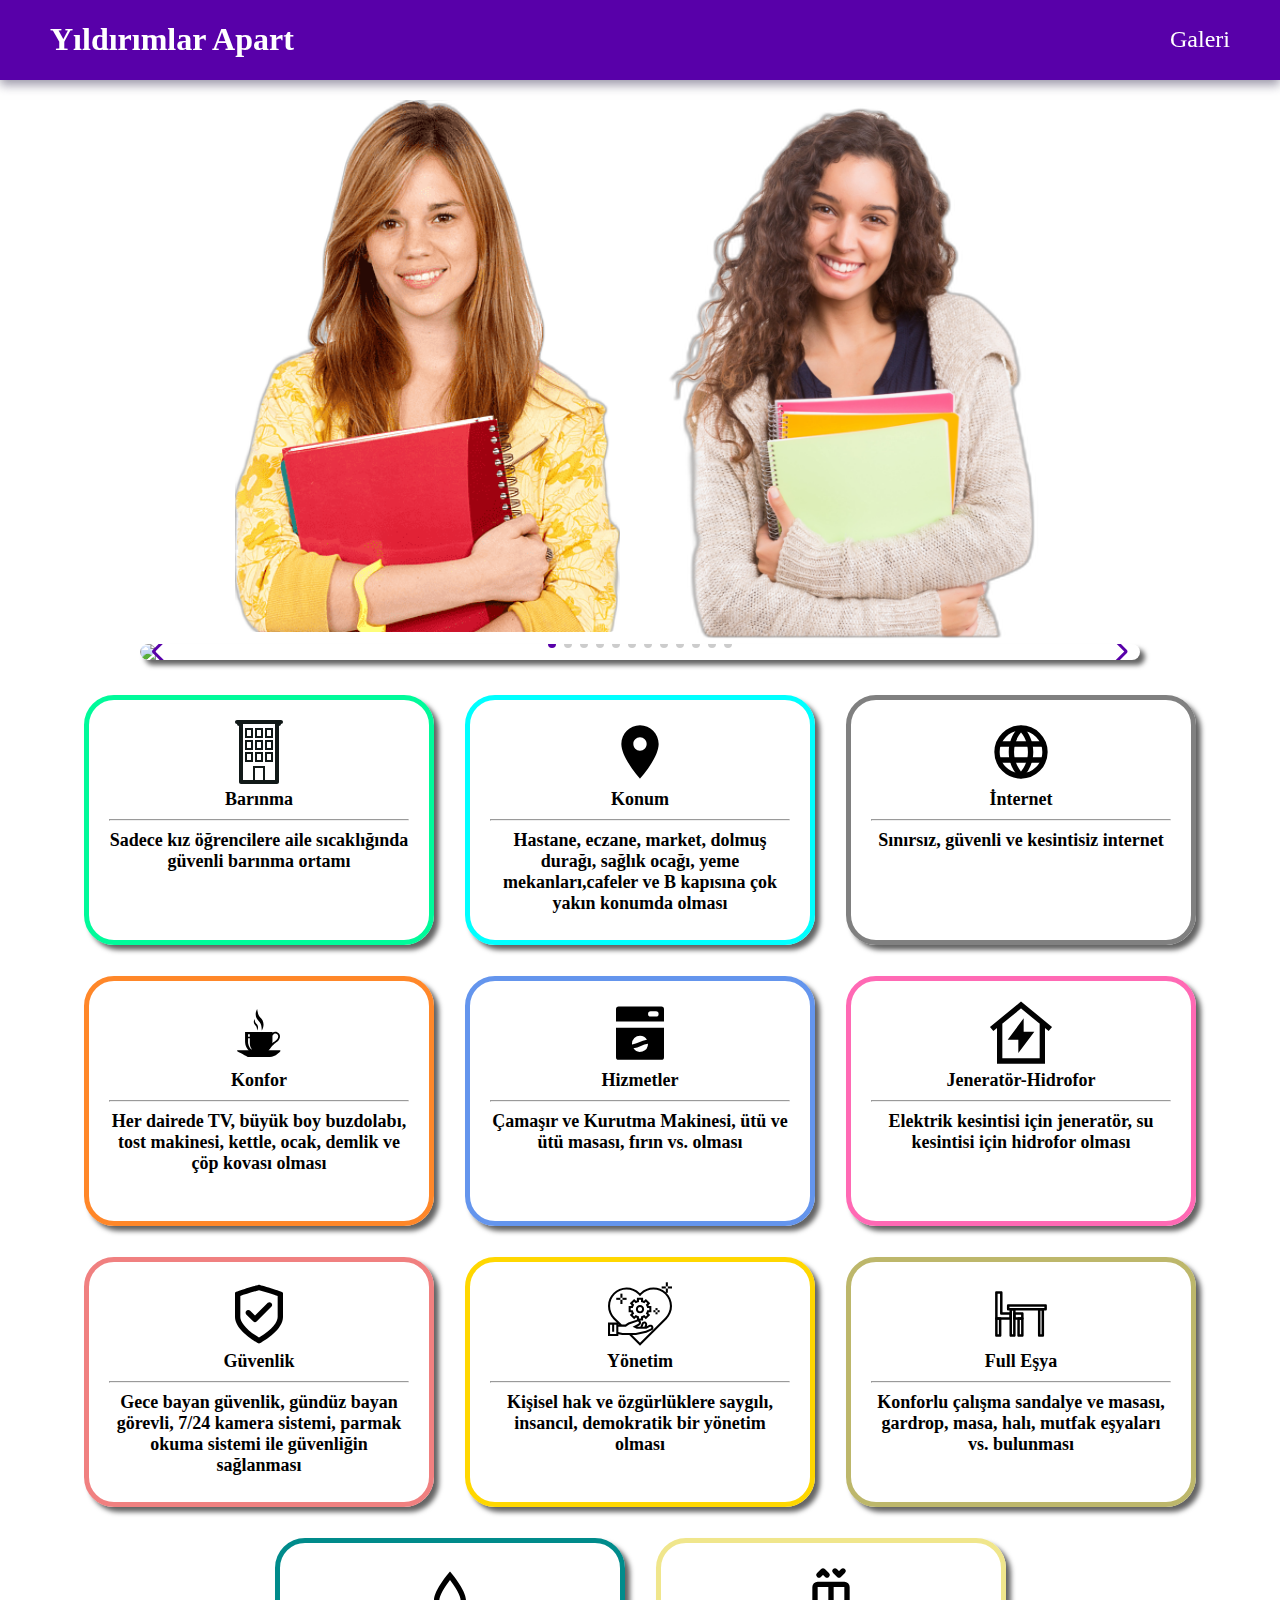
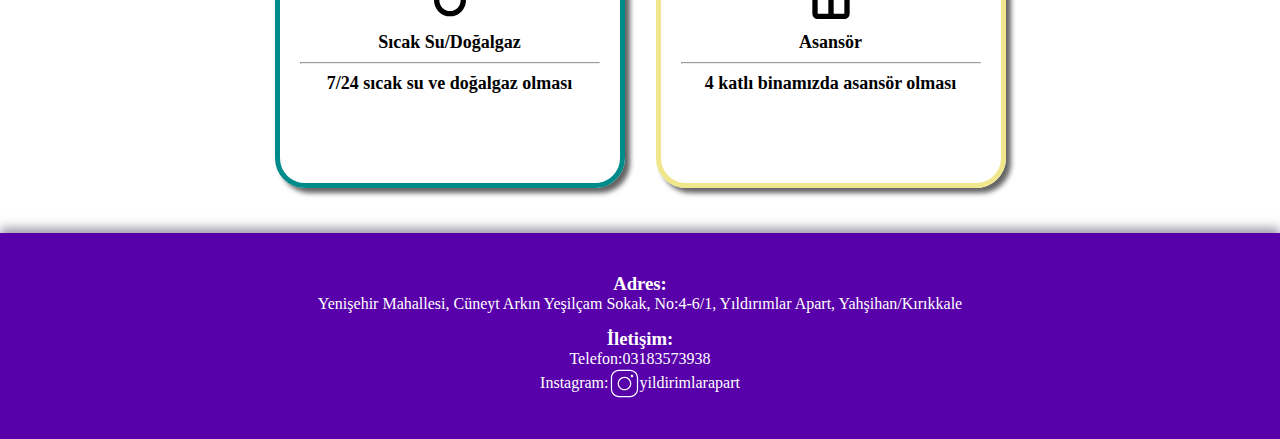
==== index.html @ 6f9d10bc "Change the top pictures" ====
<!DOCTYPE html>
<html lang="en">
<head>
    <link rel="stylesheet" type="text/css" href="style.css">
    <meta charset="UTF-8">
    <meta name="viewport" content="width=device-width, initial-scale=1">
    <title>Yıldırımlar Apart</title>
</head>
<body>
    <header>
        <h1 class="title"><a href="index.html">Yıldırımlar Apart</a></h1>
        <div class="top-links">
            <a href="gallery.html">Galeri</a>
        </div>

        <link
                rel="stylesheet"
                href="https://cdn.jsdelivr.net/npm/swiper@10/swiper-bundle.min.css"
        />
        <script src="https://cdn.jsdelivr.net/npm/swiper@10/swiper-bundle.min.js"></script>

    </header>
    <div class="content">
        <!-- Slider main container -->
        <div  class="top-pics">
            <div class="girl-pics">
                <figure>
                    <img width="100%" src="img/book_holding_girl3_x.png" alt="a girl is holding books">
                </figure>
                <figure>
                    <img width="100%" src="img/book_holding_girl4_upscaled_bgrem.png" alt="a girl is holding books">
                </figure>
            </div>

            <div class="swiper">
                <!-- Additional required wrapper -->
                <div class="swiper-wrapper">
                    <!-- Slides -->
                    <img class="swiper-slide" width="100%" src="./img/img_11.png">
                    <img class="swiper-slide" width="100%" src="./img/img_10.png">
                    <img class="swiper-slide" width="100%" src="./img/img.png">
                    <img class="swiper-slide" width="100%" src="./img/img_1.png">
                    <img class="swiper-slide" width="100%" src="./img/img_2.png">
                    <img class="swiper-slide" width="100%" src="./img/img_3.png">
                    <img class="swiper-slide" width="100%" src="./img/img_4.png">
                    <img class="swiper-slide" width="100%" src="./img/img_7.png">
                    <img class="swiper-slide" width="100%" src="./img/img_8.png">
                    <img class="swiper-slide" width="100%" src="./img/img_9.png">
                    <img class="swiper-slide" width="100%" src="./img/img_5.png">
                    <img class="swiper-slide" width="100%" src="./img/img_6.png">
                </div>
                <!-- If we need pagination -->
                <div class="swiper-pagination"></div>

                <!-- If we need navigation buttons -->
                <div class="swiper-button-prev"></div>
                <div class="swiper-button-next"></div>
            </div>
        </div>


    <script>
        const swiper = new Swiper('.swiper', {
            // Optional parameters
            loop: true,
            autoHeight: true,
            autoplay: {
                delay: 5000,
            },
            centeredSlides: true,
            speed: 400,
            slidesPerView: 1,

            // If we need pagination
            pagination: {
                el: '.swiper-pagination',
            },

            // Navigation arrows
            navigation: {
                nextEl: '.swiper-button-next',
                prevEl: '.swiper-button-prev',
            },
        });

    </script>
        <div class="apart-info">
            <div class="card" style="border-color: mediumspringgreen">
                <svg version="1.1" id="Uploaded to svgrepo.com" xmlns="http://www.w3.org/2000/svg" xmlns:xlink="http://www.w3.org/1999/xlink" width="64px" height="64px" viewBox="0 0 32 32" xml:space="preserve" fill="#000000"><g id="SVGRepo_bgCarrier" stroke-width="0"></g><g id="SVGRepo_tracerCarrier" stroke-linecap="round" stroke-linejoin="round"></g><g id="SVGRepo_iconCarrier"> <style type="text/css"> .blueprint_een{fill:#111918;} </style> <path class="blueprint_een" d="M27,0H5C4.448,0,4,0.448,4,1v0.02C4,1.561,4.439,2,4.98,2H5c0,0.552,0.448,1,1,1v28 c0,0.552,0.448,1,1,1h18c0.552,0,1-0.448,1-1V3c0.552,0,1-0.448,1-1h0.02C27.561,2,28,1.561,28,1.02V1C28,0.448,27.552,0,27,0z M18,30h-4v-6h4V30z M24,30h-5v-7h-6v7H8V2h16V30z M13,16H9v5h4V16z M12,20h-2v-3h2V20z M18,16h-4v5h4V16z M17,20h-2v-3h2V20z M23,16h-4v5h4V16z M22,20h-2v-3h2V20z M13,10H9v5h4V10z M12,14h-2v-3h2V14z M18,10h-4v5h4V10z M17,14h-2v-3h2V14z M23,10h-4v5h4V10 z M22,14h-2v-3h2V14z M13,4H9v5h4V4z M12,8h-2V5h2V8z M18,4h-4v5h4V4z M17,8h-2V5h2V8z M23,4h-4v5h4V4z M22,8h-2V5h2V8z"></path> </g></svg>
                <br>
                Barınma
                <hr>
                Sadece kız öğrencilere aile sıcaklığında güvenli barınma ortamı
            </div>
            <div class="card" style="border-color: aqua">
                <svg xmlns="http://www.w3.org/2000/svg" fill="#000000" width="64px" height="64px" viewBox="0 0 24 24"><g id="SVGRepo_bgCarrier" stroke-width="0"></g><g id="SVGRepo_tracerCarrier" stroke-linecap="round" stroke-linejoin="round"></g><g id="SVGRepo_iconCarrier"><path d="M12 2C8.13 2 5 5.13 5 9c0 5.25 7 13 7 13s7-7.75 7-13c0-3.87-3.13-7-7-7zm0 9.5c-1.38 0-2.5-1.12-2.5-2.5s1.12-2.5 2.5-2.5 2.5 1.12 2.5 2.5-1.12 2.5-2.5 2.5z"></path></g></svg>
                <br>
                Konum
                <hr>
                Hastane, eczane, market, dolmuş durağı, sağlık ocağı, yeme mekanları,cafeler ve B kapısına çok yakın konumda olması
            </div>
            <div class="card" style="border-color: grey">
                <svg width="64px" height="64px" viewBox="0 0 24 24" fill="none" xmlns="http://www.w3.org/2000/svg"><g id="SVGRepo_bgCarrier" stroke-width="0"></g><g id="SVGRepo_tracerCarrier" stroke-linecap="round" stroke-linejoin="round"></g><g id="SVGRepo_iconCarrier"> <path d="M4 15L20 15" stroke="#000000" stroke-width="2" stroke-linecap="round" stroke-linejoin="round"></path> <path d="M4 9L20 9" stroke="#000000" stroke-width="2" stroke-linecap="round" stroke-linejoin="round"></path> <circle cx="12" cy="12" r="9" stroke="#000000" stroke-width="2" stroke-linecap="round" stroke-linejoin="round"></circle> <path d="M12.0004 20.8182L11.2862 21.5181C11.4742 21.7101 11.7317 21.8182 12.0004 21.8182C12.2691 21.8182 12.5265 21.7101 12.7146 21.5181L12.0004 20.8182ZM12.0004 3.18188L12.7146 2.48198C12.5265 2.29005 12.2691 2.18188 12.0004 2.18188C11.7317 2.18188 11.4742 2.29005 11.2861 2.48198L12.0004 3.18188ZM14.6004 12.0001C14.6004 15.1611 13.3373 18.0251 11.2862 20.1183L12.7146 21.5181C15.1173 19.0662 16.6004 15.7053 16.6004 12.0001H14.6004ZM11.2861 3.88178C13.3373 5.97501 14.6004 8.83903 14.6004 12.0001H16.6004C16.6004 8.29478 15.1173 4.93389 12.7146 2.48198L11.2861 3.88178ZM9.40039 12.0001C9.40039 8.83903 10.6634 5.97501 12.7146 3.88178L11.2861 2.48198C8.88347 4.93389 7.40039 8.29478 7.40039 12.0001H9.40039ZM12.7146 20.1183C10.6634 18.0251 9.40039 15.1611 9.40039 12.0001H7.40039C7.40039 15.7053 8.88348 19.0662 11.2862 21.5181L12.7146 20.1183Z" fill="#000000"></path> </g></svg>
                <br>
                İnternet
                <hr>
                Sınırsız, güvenli ve kesintisiz internet
            </div>
            <div class="card" style="border-color: #ff8729">
                <svg fill="#000000" width="64px" height="64px" viewBox="-5 0 32 32" version="1.1" xmlns="http://www.w3.org/2000/svg"><g id="SVGRepo_bgCarrier" stroke-width="0"></g><g id="SVGRepo_tracerCarrier" stroke-linecap="round" stroke-linejoin="round"></g><g id="SVGRepo_iconCarrier"> <title>coffee</title> <path d="M12.406 14.75c-0.094-2.094-0.219-3.219-1.469-4.594-1.594-1.781-2.188-3.5-0.875-6.156 0.344 1.781 0.469 3.375 1.719 4.344s2.281 3.594 0.625 6.406zM10.063 14.75c-0.063-1.125-0.125-1.688-0.813-2.469-0.844-0.938-1.188-1.844-0.469-3.281 0.188 0.969 0.219 1.813 0.906 2.313s1.281 1.938 0.375 3.438zM15.719 24.625h5.688c0.344 0 0.469 0.25 0.25 0.531 0 0-2.219 2.844-5.281 2.844h-10.969s-5.281-2.844-5.281-2.844c-0.219-0.281-0.125-0.531 0.219-0.531h5.625c-0.781-0.406-1.938-2.188-1.938-4.406v-4.688h13.688v0.375c0.438-0.375 0.969-0.563 1.531-0.563 0.781 0 2.25 0.813 2.25 2.219 0 2.031-1.344 2.781-2.125 3.313 0 0-1.469 1.156-2.5 2.5-0.344 0.594-0.75 1.063-1.156 1.25zM19.25 16.188c-0.5 0-1.125 0.219-1.531 1.219v2.594c0 0.344-0.031 0.75-0.094 1.094 0.688-0.688 1.5-1.156 1.5-1.156 0.5-0.344 1.5-1 1.5-2.281 0.031-0.906-0.813-1.469-1.375-1.469zM6.406 16.563h-0.875v1.281h0.875v-1.281zM6.406 18.594h-0.875v2.094s0.25 2.813 2.031 3.656c-1.094-1.281-1.156-2.75-1.156-3.656v-2.094z"></path> </g></svg>
                <br>
                Konfor
                <hr>
                Her dairede TV, büyük boy buzdolabı, tost makinesi, kettle, ocak, demlik ve çöp kovası olması
            </div>
            <div class="card" style="border-color: cornflowerblue">
                <svg fill="#000000" width="64px" height="64px" viewBox="0 0 24 24" xmlns="http://www.w3.org/2000/svg"><g id="SVGRepo_bgCarrier" stroke-width="0"></g><g id="SVGRepo_tracerCarrier" stroke-linecap="round" stroke-linejoin="round"></g><g id="SVGRepo_iconCarrier"><path d="M3,21.05a1,1,0,0,0,1,1.006H20a1,1,0,0,0,1-1.006V9.989H3Zm12-5.035v.007a2.994,2.994,0,0,1-5.457,1.725,9.561,9.561,0,0,0,2.792-.883,7.632,7.632,0,0,1,2.633-.84C14.979,16.023,14.988,16.016,15,16.015Zm-3-3.01a2.985,2.985,0,0,1,2.607,1.551,9.292,9.292,0,0,0-2.942.959A8.108,8.108,0,0,1,9.09,16.3a.608.608,0,0,0-.06.021,2.861,2.861,0,0,1-.03-.3A3.009,3.009,0,0,1,12,13.005Z"></path><path d="M20,2.056H4a1,1,0,0,0-1,1V7.642H21V3.061A1,1,0,0,0,20,2.056Zm-2,3.8H16a1.006,1.006,0,0,1,0-2.011h2a1.006,1.006,0,0,1,0,2.011Z"></path></g></svg>
                <br>
                Hizmetler
                <hr>
                Çamaşır ve Kurutma Makinesi, ütü ve ütü masası, fırın vs. olması
            </div>
            <div class="card" style="border-color: hotpink">
                <svg width="64px" height="64px" viewBox="0 0 24 24" id="Layer_1" data-name="Layer 1" xmlns="http://www.w3.org/2000/svg" fill="#000000"><g id="SVGRepo_bgCarrier" stroke-width="0"></g><g id="SVGRepo_tracerCarrier" stroke-linecap="round" stroke-linejoin="round"></g><g id="SVGRepo_iconCarrier"><defs><style>.cls-1{fill:none;stroke:#020202;stroke-miterlimit:10;stroke-width:2px;}</style></defs><polyline class="cls-1" points="20 8.5 20 22.5 4 22.5 4 8.5"></polyline><polyline class="cls-1" points="23 10.5 12 1.5 1 10.5"></polyline><polygon class="cls-1" points="15 12.5 12 12.5 12 9.5 9 13.5 12 13.5 12 16.5 15 12.5"></polygon></g></svg>
                <br>
                Jeneratör-Hidrofor
                <hr>
                Elektrik kesintisi için jeneratör, su kesintisi için hidrofor olması
            </div>
            <div class="card" style="border-color: lightcoral">
                <svg width="64px" height="64px" viewBox="0 0 48 48" xmlns="http://www.w3.org/2000/svg" fill="#000000"><g id="SVGRepo_bgCarrier" stroke-width="0"></g><g id="SVGRepo_tracerCarrier" stroke-linecap="round" stroke-linejoin="round"></g><g id="SVGRepo_iconCarrier"> <title>security-verified</title> <g id="Layer_2" data-name="Layer 2"> <g id="invisible_box" data-name="invisible box"> <rect width="48" height="48" fill="none"></rect> </g> <g id="icons_Q2" data-name="icons Q2"> <path d="M24,6.2c5.3,1.5,11.1,3.3,14,4.3V26.2c0,3.4-3.7,9.4-14,15.4-10.3-6.1-14-12-14-15.4V10.5c2.9-1.1,8.7-2.8,14-4.3M24,2S6,7.1,6,8V26.2c0,9.2,13.3,17.3,17,19.5a1.8,1.8,0,0,0,2,0c3.8-2.1,17-10.3,17-19.5V8c0-.9-18-6-18-6Z"></path> <path d="M19.6,29.4l-5-4.9a2.1,2.1,0,0,1-.2-2.7,1.9,1.9,0,0,1,3-.2L21,25.2l9.6-9.6a2,2,0,0,1,2.8,2.8l-11,11A1.9,1.9,0,0,1,19.6,29.4Z"></path> </g> </g> </g></svg>
                <br>
                Güvenlik
                <hr>
                Gece bayan güvenlik, gündüz bayan görevli, 7/24 kamera sistemi, parmak okuma sistemi ile güvenliğin sağlanması
            </div>
            <div class="card" style="border-color: gold">
                <svg fill="#000000" version="1.1" id="Layer_1" xmlns="http://www.w3.org/2000/svg" xmlns:xlink="http://www.w3.org/1999/xlink" viewBox="0 0 496 496" xml:space="preserve" width="64px" height="64px"><g id="SVGRepo_bgCarrier" stroke-width="0"></g><g id="SVGRepo_tracerCarrier" stroke-linecap="round" stroke-linejoin="round"></g><g id="SVGRepo_iconCarrier"> <g> <g> <g> <path d="M248,242.344c17.648,0,32-14.352,32-32s-14.352-32-32-32s-32,14.352-32,32S230.352,242.344,248,242.344z M248,194.344 c8.824,0,16,7.176,16,16c0,8.824-7.176,16-16,16c-8.824,0-16-7.176-16-16C232,201.52,239.176,194.344,248,194.344z"></path> <rect x="448" y="2.344" width="16" height="32"></rect> <rect x="464" y="34.344" width="32" height="16"></rect> <path d="M464,50.344h-16v28.84c-25.456-22.824-58.96-36.84-95.768-36.84c-38.4,0-74.504,14.952-101.656,42.112L248,87.032 l-2.576-2.576c-27.16-27.16-63.256-42.112-101.656-42.112C64.496,42.344,0,106.84,0,186.112c0,38.4,14.952,74.504,42.112,101.656 l26.576,26.576H0v104h80.168v-14.272l30.432,6.088l53.976,0.08L248,493.656l205.888-205.888 C481.048,260.608,496,224.512,496,186.112c0-40.784-17.152-77.576-44.528-103.768H464V50.344z M64.168,402.344H16v-72h16v56h16 v-56h16.168V402.344z M112.96,394.312l-32.792-6.56v-41.44h58.424l25.176-16.784l64.68-22.696 c2.264-0.784,4.696-0.632,6.832,0.456c2.144,1.088,3.704,2.952,4.4,5.248c1.208,3.976-0.576,8.272-4.256,10.224l-44.704,23.768 l31.56,15.784h75.936l27.48-15.016c1.712-0.936,3.688-1.144,5.536-0.496c1.856,0.616,3.336,1.944,4.144,3.728 c1.56,3.448,0.128,7.456-3.256,9.128l-38.544,19.016l-78.184,15.64H112.96z M80.168,330.312v-4.488l4.488,4.488H80.168z M199.808,238.736c-2.648-4.48-4.656-9.32-5.968-14.392l-1.552-6H176v-16h16.288l1.544-6c1.312-5.072,3.32-9.912,5.968-14.392 l3.152-5.344l-11.52-11.52l11.312-11.312l11.52,11.52l5.344-3.152c4.48-2.648,9.32-4.656,14.392-5.968l6-1.544v-16.288h16v16.288 l6,1.544c5.072,1.312,9.912,3.32,14.392,5.968l5.344,3.152l11.52-11.52l11.312,11.312l-11.52,11.52l3.152,5.344 c2.648,4.48,4.656,9.32,5.968,14.392l1.544,6H320v16h-16.288l-1.544,6c-1.312,5.072-3.32,9.912-5.968,14.392l-3.152,5.344 l11.52,11.52l-11.312,11.312l-11.52-11.52l-5.344,3.152c-4.48,2.648-9.32,4.656-14.392,5.968l-6,1.544v16.288h-16v-16.288 l-6-1.544c-5.072-1.312-9.912-3.32-14.392-5.968l-5.344-3.152l-11.52,11.52L191.432,255.6l11.52-11.52L199.808,238.736z M267.992,346.312l8.024-20.072c1.712-4.28,8.168-5.08,10.864-1.328c1.192,1.656,1.504,3.712,0.856,5.64l-5.304,15.76H267.992z M480,186.112c0,34.128-13.288,66.208-37.424,90.344L248,471.032l-60.76-60.76l29.72,0.04l80.784-16.16l41.456-20.16 c11.168-5.504,15.888-18.72,10.76-30.072c-2.632-5.8-7.6-10.28-13.648-12.304c-6.024-2.016-12.704-1.424-18.28,1.624 l-17.552,9.592l2.416-7.176c2.28-6.776,1.16-14.28-3.016-20.088c-4.168-5.808-10.92-9.264-18.064-9.264 c-9.152,0-17.256,5.488-20.656,13.984l-10.4,26.016h-24.688l-0.44-0.216l17.296-9.192c10.424-5.52,15.496-17.72,12.072-29 c-1.104-3.648-3.048-6.848-5.552-9.552H272v-20.176c2.384-0.84,4.712-1.808,6.984-2.888l14.272,14.264l33.936-33.936 l-14.264-14.272c1.088-2.272,2.048-4.6,2.888-6.984H336v-48h-20.176c-0.84-2.384-1.808-4.712-2.888-6.984l14.264-14.272 l-33.936-33.936l-14.272,14.264c-2.272-1.088-4.6-2.048-6.984-2.888v-20.192h-48v20.176c-2.384,0.84-4.712,1.808-6.984,2.888 l-14.272-14.264l-33.936,33.936l14.264,14.272c-1.088,2.272-2.048,4.6-2.888,6.984H160v48h20.176 c0.84,2.384,1.808,4.712,2.888,6.984L168.8,255.592l33.936,33.936l14.272-14.264c2.272,1.088,4.6,2.048,6.984,2.888v13.376 c-0.28,0.088-0.568,0.104-0.84,0.208L157.52,314.76l-23.776,15.544H107.28l-53.856-53.856C29.288,252.32,16,220.232,16,186.112 c0-70.456,57.312-127.768,127.768-127.768c34.128,0,66.208,13.288,90.344,37.424L248,109.656l13.888-13.888 c24.136-24.136,56.224-37.424,90.344-37.424C422.688,58.344,480,115.656,480,186.112z"></path> <rect x="416" y="34.344" width="32" height="16"></rect> <rect x="96" y="90.344" width="16" height="32"></rect> <rect x="112" y="122.344" width="32" height="16"></rect> <rect x="96" y="138.344" width="16" height="32"></rect> <rect x="64" y="122.344" width="32" height="16"></rect> <rect x="368" y="202.344" width="16" height="16"></rect> <rect x="384" y="218.344" width="16" height="16"></rect> <rect x="368" y="234.344" width="16" height="16"></rect> <rect x="352" y="218.344" width="16" height="16"></rect> </g> </g> </g> </g></svg>
                <br>
                Yönetim
                <hr>
                Kişisel hak ve özgürlüklere saygılı, insancıl, demokratik bir yönetim olması
            </div>
            <div class="card" style="border-color: darkkhaki">
                <svg fill="#000000" width="64px" height="64px" viewBox="0 0 512 512" enable-background="new 0 0 512 512" id="Layer_1" version="1.1" xml:space="preserve" xmlns="http://www.w3.org/2000/svg" xmlns:xlink="http://www.w3.org/1999/xlink"><g id="SVGRepo_bgCarrier" stroke-width="0"></g><g id="SVGRepo_tracerCarrier" stroke-linecap="round" stroke-linejoin="round"></g><g id="SVGRepo_iconCarrier"> <g> <g> <path d="M202.844,437.998h-28.98c-5.522,0-10-4.478-10-10v-210.16c0-5.522,4.478-10,10-10h28.98c5.522,0,10,4.478,10,10v210.16 C212.844,433.521,208.366,437.998,202.844,437.998z M183.863,417.998h8.98v-190.16h-8.98V417.998z"></path> </g> <g> <path d="M430.582,437.998h-29.037c-5.522,0-10-4.478-10-10v-210.16c0-5.522,4.478-10,10-10h29.037c5.522,0,10,4.478,10,10v210.16 C440.582,433.521,436.104,437.998,430.582,437.998z M411.545,417.998h9.037v-190.16h-9.037V417.998z"></path> </g> <g> <path d="M453.045,227.838H153.477c-5.522,0-10-4.478-10-10v-29.935c0-5.522,4.478-10,10-10h299.568c5.522,0,10,4.478,10,10v29.935 C463.045,223.36,458.567,227.838,453.045,227.838z M163.477,207.838h279.568v-9.935H163.477V207.838z"></path> </g> <g> <path d="M266.756,437.998h-30.188c-5.522,0-10-4.478-10-10V291.803c0-5.522,4.478-10,10-10h30.188c5.522,0,10,4.478,10,10v136.195 C276.756,433.521,272.278,437.998,266.756,437.998z M246.568,417.998h10.188V301.803h-10.188V417.998z"></path> </g> <g> <path d="M89.143,437.998H58.955c-5.522,0-10-4.478-10-10V291.803c0-5.522,4.478-10,10-10h30.188c5.522,0,10,4.478,10,10v136.195 C99.143,433.521,94.665,437.998,89.143,437.998z M68.955,417.998h10.188V301.803H68.955V417.998z"></path> </g> <g> <path d="M173.863,301.803H58.955c-5.522,0-10-4.478-10-10V84.002c0-5.522,4.478-10,10-10h39.313c5.522,0,10,4.478,10,10V242.49 h65.596c5.522,0,10,4.478,10,10v39.313C183.863,297.325,179.386,301.803,173.863,301.803z M68.955,281.803h94.908V262.49H98.268 c-5.522,0-10-4.478-10-10V94.002H68.955V281.803z"></path> </g> <g> <path d="M266.756,301.803h-63.912c-5.522,0-10-4.478-10-10V252.49c0-5.522,4.478-10,10-10h63.912c5.522,0,10,4.478,10,10v39.313 C276.756,297.325,272.278,301.803,266.756,301.803z M212.844,281.803h43.912V262.49h-43.912V281.803z"></path> </g> </g> </g></svg>
                <br>
                Full Eşya
                <hr>
                Konforlu çalışma sandalye ve masası, gardrop, masa, halı, mutfak eşyaları vs. bulunması
            </div>
            <div class="card" style="border-color: darkcyan">
                <svg width="64px" height="64px" viewBox="0 0 24 24" xmlns="http://www.w3.org/2000/svg" fill="#000000"><g id="SVGRepo_bgCarrier" stroke-width="0"></g><g id="SVGRepo_tracerCarrier" stroke-linecap="round" stroke-linejoin="round"></g><g id="SVGRepo_iconCarrier"> <path d="M12,6.36c2,2.58,4,5.87,4,7.64a4,4,0,0,1-8,0c0-1.77,2-5.06,4-7.64M12,3.2S6,10,6,14a6,6,0,0,0,12,0c0-4-6-10.8-6-10.8Z"></path> <rect width="24" height="24" fill="none"></rect> </g></svg>
                <br>
                Sıcak Su/Doğalgaz
                <hr>
                7/24 sıcak su ve doğalgaz olması
            </div>
            <div class="card" style="border-color: khaki">
                <svg width="64px" height="64px" viewBox="0 0 24 24" fill="none" xmlns="http://www.w3.org/2000/svg"><g id="SVGRepo_bgCarrier" stroke-width="0"></g><g id="SVGRepo_tracerCarrier" stroke-linecap="round" stroke-linejoin="round"></g><g id="SVGRepo_iconCarrier"> <path d="M12 8H17C17.5523 8 18 8.44772 18 9V19C18 19.5523 17.5523 20 17 20H12M12 8H7C6.44772 8 6 8.44772 6 9V19C6 19.5523 6.44772 20 7 20H12M12 8V20M7.5 4.5L9 3L10.5 4.5M13.5 3L15 4.5L16.5 3" stroke="#000000" stroke-width="2" stroke-linecap="round" stroke-linejoin="round"></path> </g></svg>
                <br>
                Asansör
                <hr>
                4 katlı binamızda asansör olması
            </div>
        </div>
    </div>
    <footer>
        <div>
            <h3>Adres:</h3>
            <p>Yenişehir Mahallesi, Cüneyt Arkın Yeşilçam Sokak, No:4-6/1, Yıldırımlar Apart, Yahşihan/Kırıkkale</p>
        </div>
        <div>
            <h3>İletişim:</h3>
            <a href="tel:03183573938">Telefon:03183573938</a>

            <a href="https://www.instagram.com/yildirimlarapart/" target="_blank" rel="noopener noreferrer">
                Instagram:
                <svg xmlns="http://www.w3.org/2000/svg" x="0px" y="0px" width="31" height="31" viewBox="0,0,256,256">
                <g fill="#ffffff" fill-rule="nonzero" stroke="none" stroke-width="1" stroke-linecap="butt" stroke-linejoin="miter" stroke-miterlimit="10" stroke-dasharray="" stroke-dashoffset="0" font-family="none" font-weight="none" font-size="none" text-anchor="none" style="mix-blend-mode: normal"><g transform="scale(5.12,5.12)"><path d="M16,3c-7.16752,0 -13,5.83248 -13,13v18c0,7.16752 5.83248,13 13,13h18c7.16752,0 13,-5.83248 13,-13v-18c0,-7.16752 -5.83248,-13 -13,-13zM16,5h18c6.08648,0 11,4.91352 11,11v18c0,6.08648 -4.91352,11 -11,11h-18c-6.08648,0 -11,-4.91352 -11,-11v-18c0,-6.08648 4.91352,-11 11,-11zM37,11c-1.10457,0 -2,0.89543 -2,2c0,1.10457 0.89543,2 2,2c1.10457,0 2,-0.89543 2,-2c0,-1.10457 -0.89543,-2 -2,-2zM25,14c-6.06329,0 -11,4.93671 -11,11c0,6.06329 4.93671,11 11,11c6.06329,0 11,-4.93671 11,-11c0,-6.06329 -4.93671,-11 -11,-11zM25,16c4.98241,0 9,4.01759 9,9c0,4.98241 -4.01759,9 -9,9c-4.98241,0 -9,-4.01759 -9,-9c0,-4.98241 4.01759,-9 9,-9z"></path></g></g>
                </svg>
                yildirimlarapart
            </a>
        </div>
    </footer>
</body>
</html>
---- style.css ----
:root {
    --swiper-navigation-color: #5800a9;
    --swiper-pagination-color: #5800a9;

}

header {
    position: fixed;
    top: 0;
    width: 100%;
    display: flex;
    justify-content: space-between;
    align-items: center;
    background-color: #5800a9;
    font-size: x-large;
    box-shadow: 0px 5px 10px rgba(96, 88, 117, 0.62);
    z-index: 100;
}

html {
    font-family: "Times New Roman", Times, serif;
    width: 100%;
    height: 100%;
    margin: 0;
}
body {
    margin: 0;
    width: 100%;
    height: 100%;
}
.top-links {
    padding-right: 50px;
    display: flex;
    gap: 31px;
}

.content {
    margin: 40px 0px;
    margin-top: 100px;
    display: flex;
    flex-direction: column;
    justify-content: center;
    align-items: center;
    gap: 30px;
}

.top-pics {
    display: flex;
    flex-direction: row-reverse;
    align-items: center;
    justify-content: center;
    width: 98%;

}

.card {
    padding: 20px;
    font-size: large;
    border: #ff0000 solid 5px;
    border-radius: 30px;
    width: 300px;
    height: 200px;
    text-align: center;
    box-shadow: 5px 5px 5px rgba(0, 0, 0, 0.61);
    font-weight: bold;
}

/* unvisited link */
a:link {
    color: white;
    text-decoration: none;
}

/* visited link */
a:visited {
    color: white;
}

/* mouse over link */
a:hover {
    color: #001e41;

}

/* selected link */
a:active {
    color: #AEE2FF;
}

.title {
    padding-left: 50px;
    font-size: xx-large;
}


.apart-info {
    width: 90%;
    display: flex;
    flex-wrap: wrap;
    justify-content: center;
    align-items: center;
    gap: 31px;
    //background-color: #7965a9;
    border-radius: 30px;
    padding: 5px;
}

.photos {
    width: 90%;
    display: flex;
    flex-wrap: wrap;
    justify-content: center;
    align-items: center;
    gap: 10px;
    border-radius: 10px;
    padding: 5px;
}
img {
    border-radius: 10px;
}

.photos>img {
    max-width: 49%;
}


footer {
    padding: 40px 0;
    display: flex;
    flex-direction: column;
    justify-content: center;
    align-items: center;
    position: absolute;
    margin-top: auto;
    background-color: #5800a9;
    width: 100%;
    color: white;
    gap: 15px;
    box-shadow: 0px -5px 10px rgba(96, 88, 117, 0.62);
}
footer>div {
    display: flex;
    flex-direction: column;
    align-items: center;
    width: 80%;

}
footer>div>p {
    margin: 0;
    text-align: center;
}
footer>div>h3 {
    margin: 0;
    text-align: center;
}
footer>div>a {
    display: flex;
    align-items: center;
    justify-content: center;
}



@media only screen and (max-width: 820px) {
    .card {
        height: auto;
    }
    header {
        position: relative;
    }
    .content {
        margin-top: 0px;
    }
    .top-links {
        padding-right: 20px;
        display: flex;
        gap: 10px;
    }
    .title {
        padding-left: 20px;
    }
    .photos>img {
        max-width: 100%;
    }

}


.swiper-wrapper>img {
}
.swiper {
    max-width: 1000px;
    width: 90%;
    height: auto;
    border-radius: 10px;
    box-shadow: 5px 5px 5px rgba(0, 0, 0, 0.61);
}

.girl-pics {
    padding: 100px;
}

@media only screen and (max-width: 500px) {
    .top-links {
        padding-right: 10px;
        display: flex;
        gap: 10px;
    }
    .title {
        padding-left: 10px;
    }
}
@media only screen and (max-width: 1400px) {
    .top-pics {
        display: flex;
        flex-direction: column;
        align-items: center;
        justify-content: center;
        width: 100%;

    }
    .girl-pics {
        display: flex;
        padding: 0;
        justify-content: center;
        gap: 0;
    }
    figure {
        flex: 1 1 0px;
        margin: 0px 20px;
    }
}

@font-face {
    font-family: Kalam;
    src: url("./fonts/Kalam/Kalam-Regular.ttf");
}
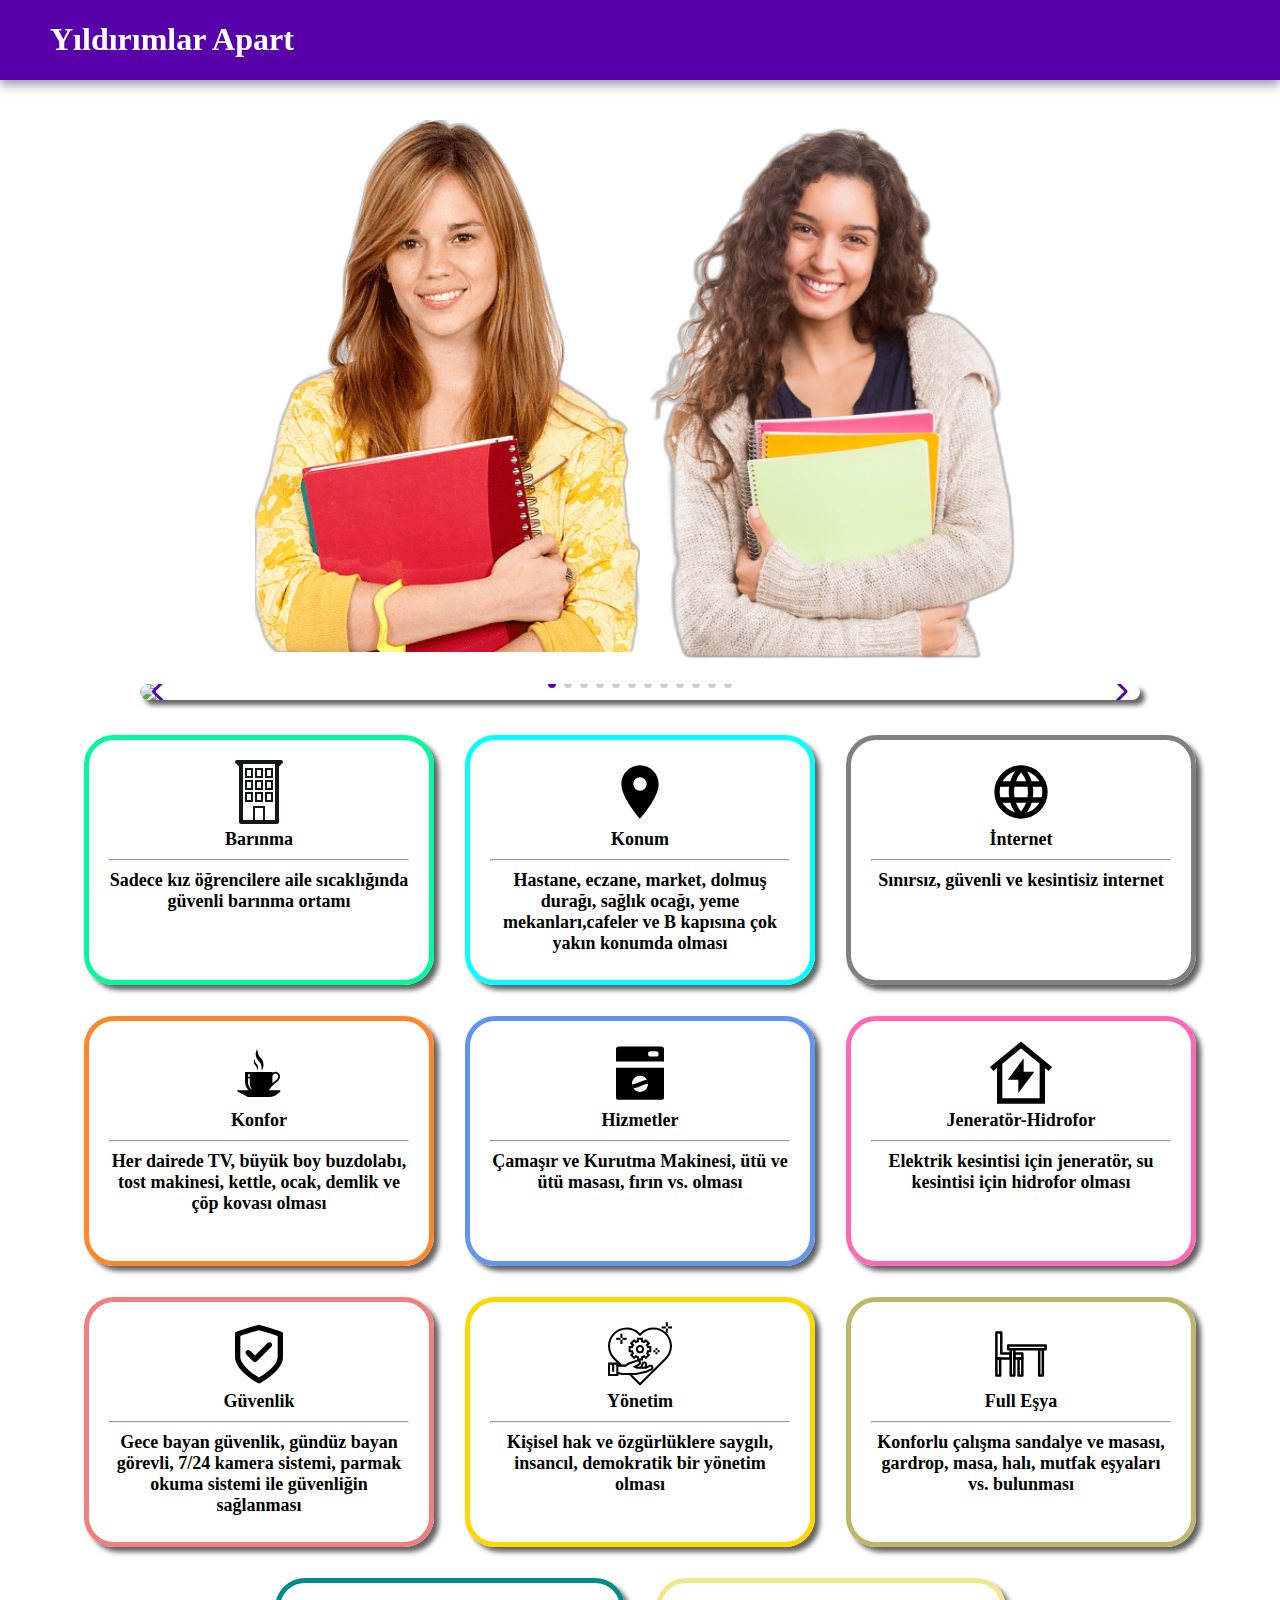
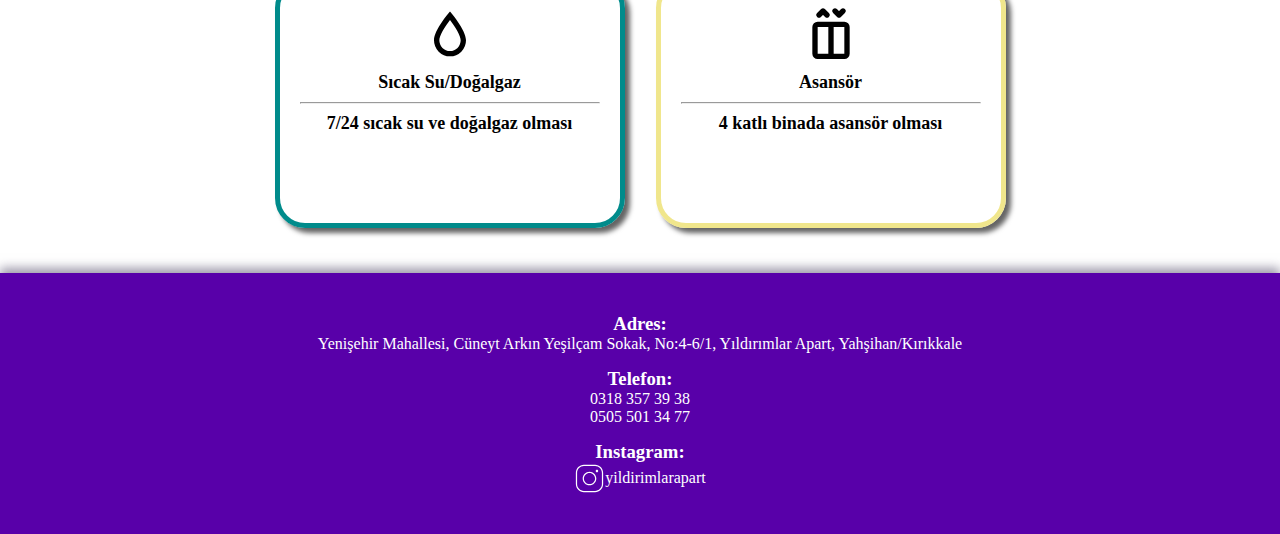
==== commit 4da3cc18: "Add a phone number and remove gallery page" ====
--- a/index.html
+++ b/index.html
@@ -5,20 +5,15 @@
     <meta charset="UTF-8">
     <meta name="viewport" content="width=device-width, initial-scale=1">
     <title>Yıldırımlar Apart</title>
+    <link
+            rel="stylesheet"
+            href="https://cdn.jsdelivr.net/npm/swiper@10/swiper-bundle.min.css"
+    />
+    <script src="https://cdn.jsdelivr.net/npm/swiper@10/swiper-bundle.min.js"></script>
 </head>
 <body>
     <header>
         <h1 class="title"><a href="index.html">Yıldırımlar Apart</a></h1>
-        <div class="top-links">
-            <a href="gallery.html">Galeri</a>
-        </div>
-
-        <link
-                rel="stylesheet"
-                href="https://cdn.jsdelivr.net/npm/swiper@10/swiper-bundle.min.css"
-        />
-        <script src="https://cdn.jsdelivr.net/npm/swiper@10/swiper-bundle.min.js"></script>
-
     </header>
     <div class="content">
         <!-- Slider main container -->
@@ -160,7 +155,7 @@
                 <br>
                 Asansör
                 <hr>
-                4 katlı binamızda asansör olması
+                4 katlı binada asansör olması
             </div>
         </div>
     </div>
@@ -170,13 +165,16 @@
             <p>Yenişehir Mahallesi, Cüneyt Arkın Yeşilçam Sokak, No:4-6/1, Yıldırımlar Apart, Yahşihan/Kırıkkale</p>
         </div>
         <div>
-            <h3>İletişim:</h3>
-            <a href="tel:03183573938">Telefon:03183573938</a>
+            <h3>Telefon:</h3>
+            <a href="tel:03183573938">0318 357 39 38</a>
+            <a href="tel:05055013477">0505 501 34 77</a>
+        </div>
+        <div>
+            <h3>Instagram:</h3>
+            <a href="https://www.instagram.com/yildirimlarapart/" target="_blank" rel="noopener noreferrer">
 
-            <a href="https://www.instagram.com/yildirimlarapart/" target="_blank" rel="noopener noreferrer">
-                Instagram:
                 <svg xmlns="http://www.w3.org/2000/svg" x="0px" y="0px" width="31" height="31" viewBox="0,0,256,256">
-                <g fill="#ffffff" fill-rule="nonzero" stroke="none" stroke-width="1" stroke-linecap="butt" stroke-linejoin="miter" stroke-miterlimit="10" stroke-dasharray="" stroke-dashoffset="0" font-family="none" font-weight="none" font-size="none" text-anchor="none" style="mix-blend-mode: normal"><g transform="scale(5.12,5.12)"><path d="M16,3c-7.16752,0 -13,5.83248 -13,13v18c0,7.16752 5.83248,13 13,13h18c7.16752,0 13,-5.83248 13,-13v-18c0,-7.16752 -5.83248,-13 -13,-13zM16,5h18c6.08648,0 11,4.91352 11,11v18c0,6.08648 -4.91352,11 -11,11h-18c-6.08648,0 -11,-4.91352 -11,-11v-18c0,-6.08648 4.91352,-11 11,-11zM37,11c-1.10457,0 -2,0.89543 -2,2c0,1.10457 0.89543,2 2,2c1.10457,0 2,-0.89543 2,-2c0,-1.10457 -0.89543,-2 -2,-2zM25,14c-6.06329,0 -11,4.93671 -11,11c0,6.06329 4.93671,11 11,11c6.06329,0 11,-4.93671 11,-11c0,-6.06329 -4.93671,-11 -11,-11zM25,16c4.98241,0 9,4.01759 9,9c0,4.98241 -4.01759,9 -9,9c-4.98241,0 -9,-4.01759 -9,-9c0,-4.98241 4.01759,-9 9,-9z"></path></g></g>
+                    <g fill="#ffffff" fill-rule="nonzero" stroke="none" stroke-width="1" stroke-linecap="butt" stroke-linejoin="miter" stroke-miterlimit="10" stroke-dasharray="" stroke-dashoffset="0" font-family="none" font-weight="none" font-size="none" text-anchor="none" style="mix-blend-mode: normal"><g transform="scale(5.12,5.12)"><path d="M16,3c-7.16752,0 -13,5.83248 -13,13v18c0,7.16752 5.83248,13 13,13h18c7.16752,0 13,-5.83248 13,-13v-18c0,-7.16752 -5.83248,-13 -13,-13zM16,5h18c6.08648,0 11,4.91352 11,11v18c0,6.08648 -4.91352,11 -11,11h-18c-6.08648,0 -11,-4.91352 -11,-11v-18c0,-6.08648 4.91352,-11 11,-11zM37,11c-1.10457,0 -2,0.89543 -2,2c0,1.10457 0.89543,2 2,2c1.10457,0 2,-0.89543 2,-2c0,-1.10457 -0.89543,-2 -2,-2zM25,14c-6.06329,0 -11,4.93671 -11,11c0,6.06329 4.93671,11 11,11c6.06329,0 11,-4.93671 11,-11c0,-6.06329 -4.93671,-11 -11,-11zM25,16c4.98241,0 9,4.01759 9,9c0,4.98241 -4.01759,9 -9,9c-4.98241,0 -9,-4.01759 -9,-9c0,-4.98241 4.01759,-9 9,-9z"></path></g></g>
                 </svg>
                 yildirimlarapart
             </a>
--- a/style.css
+++ b/style.css
@@ -221,13 +221,13 @@
     }
     .girl-pics {
         display: flex;
-        padding: 0;
+        padding: 20px;
         justify-content: center;
         gap: 0;
     }
     figure {
         flex: 1 1 0px;
-        margin: 0px 20px;
+        margin: 0px;
     }
 }
 
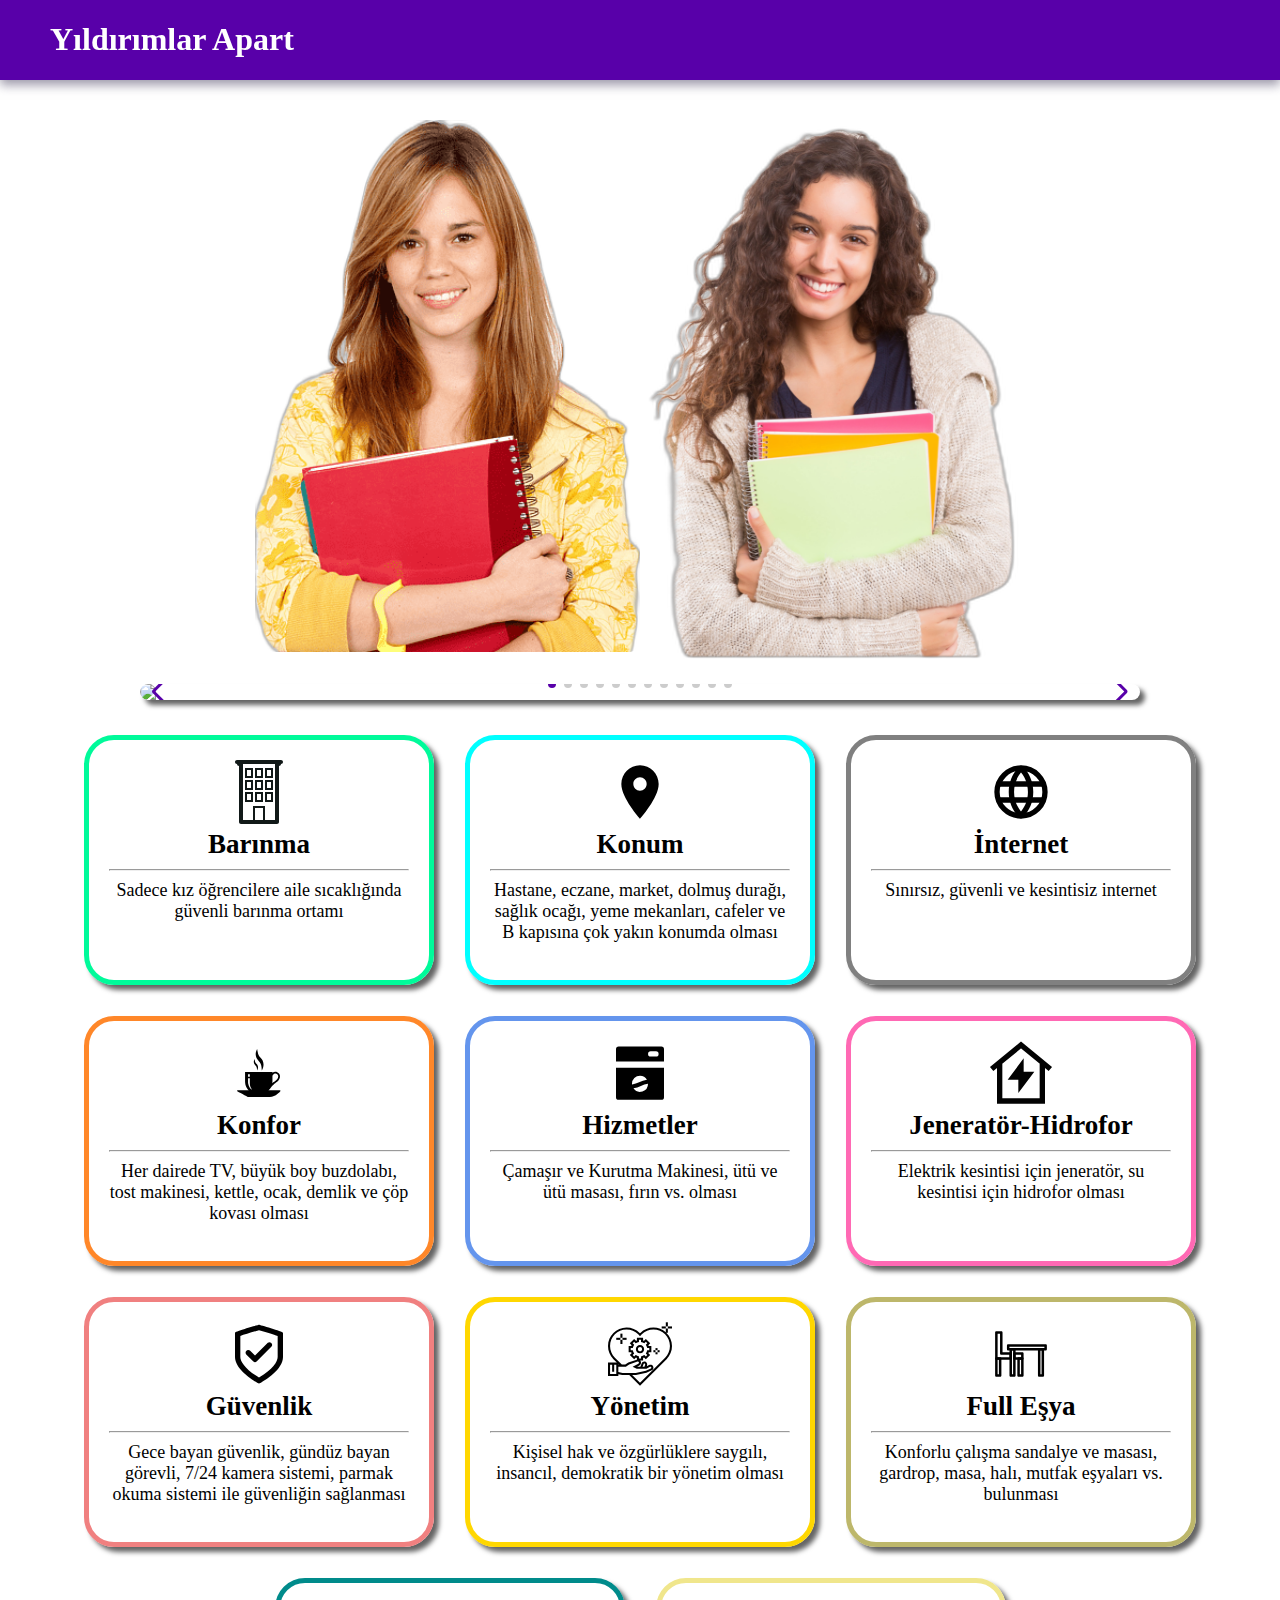
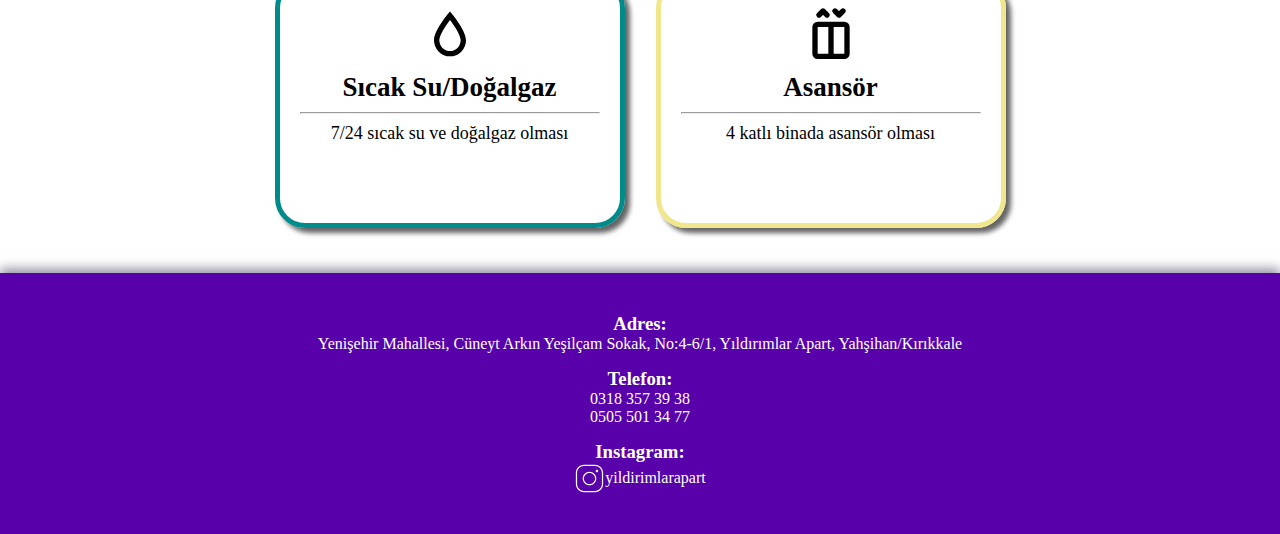
==== commit c2c1cf1a: "Change font weight" ====
--- a/index.html
+++ b/index.html
@@ -83,77 +83,77 @@
             <div class="card" style="border-color: mediumspringgreen">
                 <svg version="1.1" id="Uploaded to svgrepo.com" xmlns="http://www.w3.org/2000/svg" xmlns:xlink="http://www.w3.org/1999/xlink" width="64px" height="64px" viewBox="0 0 32 32" xml:space="preserve" fill="#000000"><g id="SVGRepo_bgCarrier" stroke-width="0"></g><g id="SVGRepo_tracerCarrier" stroke-linecap="round" stroke-linejoin="round"></g><g id="SVGRepo_iconCarrier"> <style type="text/css"> .blueprint_een{fill:#111918;} </style> <path class="blueprint_een" d="M27,0H5C4.448,0,4,0.448,4,1v0.02C4,1.561,4.439,2,4.98,2H5c0,0.552,0.448,1,1,1v28 c0,0.552,0.448,1,1,1h18c0.552,0,1-0.448,1-1V3c0.552,0,1-0.448,1-1h0.02C27.561,2,28,1.561,28,1.02V1C28,0.448,27.552,0,27,0z M18,30h-4v-6h4V30z M24,30h-5v-7h-6v7H8V2h16V30z M13,16H9v5h4V16z M12,20h-2v-3h2V20z M18,16h-4v5h4V16z M17,20h-2v-3h2V20z M23,16h-4v5h4V16z M22,20h-2v-3h2V20z M13,10H9v5h4V10z M12,14h-2v-3h2V14z M18,10h-4v5h4V10z M17,14h-2v-3h2V14z M23,10h-4v5h4V10 z M22,14h-2v-3h2V14z M13,4H9v5h4V4z M12,8h-2V5h2V8z M18,4h-4v5h4V4z M17,8h-2V5h2V8z M23,4h-4v5h4V4z M22,8h-2V5h2V8z"></path> </g></svg>
                 <br>
-                Barınma
+                <h2>Barınma</h2>
                 <hr>
                 Sadece kız öğrencilere aile sıcaklığında güvenli barınma ortamı
             </div>
             <div class="card" style="border-color: aqua">
                 <svg xmlns="http://www.w3.org/2000/svg" fill="#000000" width="64px" height="64px" viewBox="0 0 24 24"><g id="SVGRepo_bgCarrier" stroke-width="0"></g><g id="SVGRepo_tracerCarrier" stroke-linecap="round" stroke-linejoin="round"></g><g id="SVGRepo_iconCarrier"><path d="M12 2C8.13 2 5 5.13 5 9c0 5.25 7 13 7 13s7-7.75 7-13c0-3.87-3.13-7-7-7zm0 9.5c-1.38 0-2.5-1.12-2.5-2.5s1.12-2.5 2.5-2.5 2.5 1.12 2.5 2.5-1.12 2.5-2.5 2.5z"></path></g></svg>
                 <br>
-                Konum
+                <h2>Konum</h2>
                 <hr>
-                Hastane, eczane, market, dolmuş durağı, sağlık ocağı, yeme mekanları,cafeler ve B kapısına çok yakın konumda olması
+                Hastane, eczane, market, dolmuş durağı, sağlık ocağı, yeme mekanları, cafeler ve B kapısına çok yakın konumda olması
             </div>
             <div class="card" style="border-color: grey">
                 <svg width="64px" height="64px" viewBox="0 0 24 24" fill="none" xmlns="http://www.w3.org/2000/svg"><g id="SVGRepo_bgCarrier" stroke-width="0"></g><g id="SVGRepo_tracerCarrier" stroke-linecap="round" stroke-linejoin="round"></g><g id="SVGRepo_iconCarrier"> <path d="M4 15L20 15" stroke="#000000" stroke-width="2" stroke-linecap="round" stroke-linejoin="round"></path> <path d="M4 9L20 9" stroke="#000000" stroke-width="2" stroke-linecap="round" stroke-linejoin="round"></path> <circle cx="12" cy="12" r="9" stroke="#000000" stroke-width="2" stroke-linecap="round" stroke-linejoin="round"></circle> <path d="M12.0004 20.8182L11.2862 21.5181C11.4742 21.7101 11.7317 21.8182 12.0004 21.8182C12.2691 21.8182 12.5265 21.7101 12.7146 21.5181L12.0004 20.8182ZM12.0004 3.18188L12.7146 2.48198C12.5265 2.29005 12.2691 2.18188 12.0004 2.18188C11.7317 2.18188 11.4742 2.29005 11.2861 2.48198L12.0004 3.18188ZM14.6004 12.0001C14.6004 15.1611 13.3373 18.0251 11.2862 20.1183L12.7146 21.5181C15.1173 19.0662 16.6004 15.7053 16.6004 12.0001H14.6004ZM11.2861 3.88178C13.3373 5.97501 14.6004 8.83903 14.6004 12.0001H16.6004C16.6004 8.29478 15.1173 4.93389 12.7146 2.48198L11.2861 3.88178ZM9.40039 12.0001C9.40039 8.83903 10.6634 5.97501 12.7146 3.88178L11.2861 2.48198C8.88347 4.93389 7.40039 8.29478 7.40039 12.0001H9.40039ZM12.7146 20.1183C10.6634 18.0251 9.40039 15.1611 9.40039 12.0001H7.40039C7.40039 15.7053 8.88348 19.0662 11.2862 21.5181L12.7146 20.1183Z" fill="#000000"></path> </g></svg>
                 <br>
-                İnternet
+                <h2>İnternet</h2>
                 <hr>
                 Sınırsız, güvenli ve kesintisiz internet
             </div>
             <div class="card" style="border-color: #ff8729">
                 <svg fill="#000000" width="64px" height="64px" viewBox="-5 0 32 32" version="1.1" xmlns="http://www.w3.org/2000/svg"><g id="SVGRepo_bgCarrier" stroke-width="0"></g><g id="SVGRepo_tracerCarrier" stroke-linecap="round" stroke-linejoin="round"></g><g id="SVGRepo_iconCarrier"> <title>coffee</title> <path d="M12.406 14.75c-0.094-2.094-0.219-3.219-1.469-4.594-1.594-1.781-2.188-3.5-0.875-6.156 0.344 1.781 0.469 3.375 1.719 4.344s2.281 3.594 0.625 6.406zM10.063 14.75c-0.063-1.125-0.125-1.688-0.813-2.469-0.844-0.938-1.188-1.844-0.469-3.281 0.188 0.969 0.219 1.813 0.906 2.313s1.281 1.938 0.375 3.438zM15.719 24.625h5.688c0.344 0 0.469 0.25 0.25 0.531 0 0-2.219 2.844-5.281 2.844h-10.969s-5.281-2.844-5.281-2.844c-0.219-0.281-0.125-0.531 0.219-0.531h5.625c-0.781-0.406-1.938-2.188-1.938-4.406v-4.688h13.688v0.375c0.438-0.375 0.969-0.563 1.531-0.563 0.781 0 2.25 0.813 2.25 2.219 0 2.031-1.344 2.781-2.125 3.313 0 0-1.469 1.156-2.5 2.5-0.344 0.594-0.75 1.063-1.156 1.25zM19.25 16.188c-0.5 0-1.125 0.219-1.531 1.219v2.594c0 0.344-0.031 0.75-0.094 1.094 0.688-0.688 1.5-1.156 1.5-1.156 0.5-0.344 1.5-1 1.5-2.281 0.031-0.906-0.813-1.469-1.375-1.469zM6.406 16.563h-0.875v1.281h0.875v-1.281zM6.406 18.594h-0.875v2.094s0.25 2.813 2.031 3.656c-1.094-1.281-1.156-2.75-1.156-3.656v-2.094z"></path> </g></svg>
                 <br>
-                Konfor
+                <h2>Konfor</h2>
                 <hr>
                 Her dairede TV, büyük boy buzdolabı, tost makinesi, kettle, ocak, demlik ve çöp kovası olması
             </div>
             <div class="card" style="border-color: cornflowerblue">
                 <svg fill="#000000" width="64px" height="64px" viewBox="0 0 24 24" xmlns="http://www.w3.org/2000/svg"><g id="SVGRepo_bgCarrier" stroke-width="0"></g><g id="SVGRepo_tracerCarrier" stroke-linecap="round" stroke-linejoin="round"></g><g id="SVGRepo_iconCarrier"><path d="M3,21.05a1,1,0,0,0,1,1.006H20a1,1,0,0,0,1-1.006V9.989H3Zm12-5.035v.007a2.994,2.994,0,0,1-5.457,1.725,9.561,9.561,0,0,0,2.792-.883,7.632,7.632,0,0,1,2.633-.84C14.979,16.023,14.988,16.016,15,16.015Zm-3-3.01a2.985,2.985,0,0,1,2.607,1.551,9.292,9.292,0,0,0-2.942.959A8.108,8.108,0,0,1,9.09,16.3a.608.608,0,0,0-.06.021,2.861,2.861,0,0,1-.03-.3A3.009,3.009,0,0,1,12,13.005Z"></path><path d="M20,2.056H4a1,1,0,0,0-1,1V7.642H21V3.061A1,1,0,0,0,20,2.056Zm-2,3.8H16a1.006,1.006,0,0,1,0-2.011h2a1.006,1.006,0,0,1,0,2.011Z"></path></g></svg>
                 <br>
-                Hizmetler
+                <h2>Hizmetler</h2>
                 <hr>
                 Çamaşır ve Kurutma Makinesi, ütü ve ütü masası, fırın vs. olması
             </div>
             <div class="card" style="border-color: hotpink">
                 <svg width="64px" height="64px" viewBox="0 0 24 24" id="Layer_1" data-name="Layer 1" xmlns="http://www.w3.org/2000/svg" fill="#000000"><g id="SVGRepo_bgCarrier" stroke-width="0"></g><g id="SVGRepo_tracerCarrier" stroke-linecap="round" stroke-linejoin="round"></g><g id="SVGRepo_iconCarrier"><defs><style>.cls-1{fill:none;stroke:#020202;stroke-miterlimit:10;stroke-width:2px;}</style></defs><polyline class="cls-1" points="20 8.5 20 22.5 4 22.5 4 8.5"></polyline><polyline class="cls-1" points="23 10.5 12 1.5 1 10.5"></polyline><polygon class="cls-1" points="15 12.5 12 12.5 12 9.5 9 13.5 12 13.5 12 16.5 15 12.5"></polygon></g></svg>
                 <br>
-                Jeneratör-Hidrofor
+                <h2>Jeneratör-Hidrofor</h2>
                 <hr>
                 Elektrik kesintisi için jeneratör, su kesintisi için hidrofor olması
             </div>
             <div class="card" style="border-color: lightcoral">
                 <svg width="64px" height="64px" viewBox="0 0 48 48" xmlns="http://www.w3.org/2000/svg" fill="#000000"><g id="SVGRepo_bgCarrier" stroke-width="0"></g><g id="SVGRepo_tracerCarrier" stroke-linecap="round" stroke-linejoin="round"></g><g id="SVGRepo_iconCarrier"> <title>security-verified</title> <g id="Layer_2" data-name="Layer 2"> <g id="invisible_box" data-name="invisible box"> <rect width="48" height="48" fill="none"></rect> </g> <g id="icons_Q2" data-name="icons Q2"> <path d="M24,6.2c5.3,1.5,11.1,3.3,14,4.3V26.2c0,3.4-3.7,9.4-14,15.4-10.3-6.1-14-12-14-15.4V10.5c2.9-1.1,8.7-2.8,14-4.3M24,2S6,7.1,6,8V26.2c0,9.2,13.3,17.3,17,19.5a1.8,1.8,0,0,0,2,0c3.8-2.1,17-10.3,17-19.5V8c0-.9-18-6-18-6Z"></path> <path d="M19.6,29.4l-5-4.9a2.1,2.1,0,0,1-.2-2.7,1.9,1.9,0,0,1,3-.2L21,25.2l9.6-9.6a2,2,0,0,1,2.8,2.8l-11,11A1.9,1.9,0,0,1,19.6,29.4Z"></path> </g> </g> </g></svg>
                 <br>
-                Güvenlik
+                <h2>Güvenlik</h2>
                 <hr>
                 Gece bayan güvenlik, gündüz bayan görevli, 7/24 kamera sistemi, parmak okuma sistemi ile güvenliğin sağlanması
             </div>
             <div class="card" style="border-color: gold">
                 <svg fill="#000000" version="1.1" id="Layer_1" xmlns="http://www.w3.org/2000/svg" xmlns:xlink="http://www.w3.org/1999/xlink" viewBox="0 0 496 496" xml:space="preserve" width="64px" height="64px"><g id="SVGRepo_bgCarrier" stroke-width="0"></g><g id="SVGRepo_tracerCarrier" stroke-linecap="round" stroke-linejoin="round"></g><g id="SVGRepo_iconCarrier"> <g> <g> <g> <path d="M248,242.344c17.648,0,32-14.352,32-32s-14.352-32-32-32s-32,14.352-32,32S230.352,242.344,248,242.344z M248,194.344 c8.824,0,16,7.176,16,16c0,8.824-7.176,16-16,16c-8.824,0-16-7.176-16-16C232,201.52,239.176,194.344,248,194.344z"></path> <rect x="448" y="2.344" width="16" height="32"></rect> <rect x="464" y="34.344" width="32" height="16"></rect> <path d="M464,50.344h-16v28.84c-25.456-22.824-58.96-36.84-95.768-36.84c-38.4,0-74.504,14.952-101.656,42.112L248,87.032 l-2.576-2.576c-27.16-27.16-63.256-42.112-101.656-42.112C64.496,42.344,0,106.84,0,186.112c0,38.4,14.952,74.504,42.112,101.656 l26.576,26.576H0v104h80.168v-14.272l30.432,6.088l53.976,0.08L248,493.656l205.888-205.888 C481.048,260.608,496,224.512,496,186.112c0-40.784-17.152-77.576-44.528-103.768H464V50.344z M64.168,402.344H16v-72h16v56h16 v-56h16.168V402.344z M112.96,394.312l-32.792-6.56v-41.44h58.424l25.176-16.784l64.68-22.696 c2.264-0.784,4.696-0.632,6.832,0.456c2.144,1.088,3.704,2.952,4.4,5.248c1.208,3.976-0.576,8.272-4.256,10.224l-44.704,23.768 l31.56,15.784h75.936l27.48-15.016c1.712-0.936,3.688-1.144,5.536-0.496c1.856,0.616,3.336,1.944,4.144,3.728 c1.56,3.448,0.128,7.456-3.256,9.128l-38.544,19.016l-78.184,15.64H112.96z M80.168,330.312v-4.488l4.488,4.488H80.168z M199.808,238.736c-2.648-4.48-4.656-9.32-5.968-14.392l-1.552-6H176v-16h16.288l1.544-6c1.312-5.072,3.32-9.912,5.968-14.392 l3.152-5.344l-11.52-11.52l11.312-11.312l11.52,11.52l5.344-3.152c4.48-2.648,9.32-4.656,14.392-5.968l6-1.544v-16.288h16v16.288 l6,1.544c5.072,1.312,9.912,3.32,14.392,5.968l5.344,3.152l11.52-11.52l11.312,11.312l-11.52,11.52l3.152,5.344 c2.648,4.48,4.656,9.32,5.968,14.392l1.544,6H320v16h-16.288l-1.544,6c-1.312,5.072-3.32,9.912-5.968,14.392l-3.152,5.344 l11.52,11.52l-11.312,11.312l-11.52-11.52l-5.344,3.152c-4.48,2.648-9.32,4.656-14.392,5.968l-6,1.544v16.288h-16v-16.288 l-6-1.544c-5.072-1.312-9.912-3.32-14.392-5.968l-5.344-3.152l-11.52,11.52L191.432,255.6l11.52-11.52L199.808,238.736z M267.992,346.312l8.024-20.072c1.712-4.28,8.168-5.08,10.864-1.328c1.192,1.656,1.504,3.712,0.856,5.64l-5.304,15.76H267.992z M480,186.112c0,34.128-13.288,66.208-37.424,90.344L248,471.032l-60.76-60.76l29.72,0.04l80.784-16.16l41.456-20.16 c11.168-5.504,15.888-18.72,10.76-30.072c-2.632-5.8-7.6-10.28-13.648-12.304c-6.024-2.016-12.704-1.424-18.28,1.624 l-17.552,9.592l2.416-7.176c2.28-6.776,1.16-14.28-3.016-20.088c-4.168-5.808-10.92-9.264-18.064-9.264 c-9.152,0-17.256,5.488-20.656,13.984l-10.4,26.016h-24.688l-0.44-0.216l17.296-9.192c10.424-5.52,15.496-17.72,12.072-29 c-1.104-3.648-3.048-6.848-5.552-9.552H272v-20.176c2.384-0.84,4.712-1.808,6.984-2.888l14.272,14.264l33.936-33.936 l-14.264-14.272c1.088-2.272,2.048-4.6,2.888-6.984H336v-48h-20.176c-0.84-2.384-1.808-4.712-2.888-6.984l14.264-14.272 l-33.936-33.936l-14.272,14.264c-2.272-1.088-4.6-2.048-6.984-2.888v-20.192h-48v20.176c-2.384,0.84-4.712,1.808-6.984,2.888 l-14.272-14.264l-33.936,33.936l14.264,14.272c-1.088,2.272-2.048,4.6-2.888,6.984H160v48h20.176 c0.84,2.384,1.808,4.712,2.888,6.984L168.8,255.592l33.936,33.936l14.272-14.264c2.272,1.088,4.6,2.048,6.984,2.888v13.376 c-0.28,0.088-0.568,0.104-0.84,0.208L157.52,314.76l-23.776,15.544H107.28l-53.856-53.856C29.288,252.32,16,220.232,16,186.112 c0-70.456,57.312-127.768,127.768-127.768c34.128,0,66.208,13.288,90.344,37.424L248,109.656l13.888-13.888 c24.136-24.136,56.224-37.424,90.344-37.424C422.688,58.344,480,115.656,480,186.112z"></path> <rect x="416" y="34.344" width="32" height="16"></rect> <rect x="96" y="90.344" width="16" height="32"></rect> <rect x="112" y="122.344" width="32" height="16"></rect> <rect x="96" y="138.344" width="16" height="32"></rect> <rect x="64" y="122.344" width="32" height="16"></rect> <rect x="368" y="202.344" width="16" height="16"></rect> <rect x="384" y="218.344" width="16" height="16"></rect> <rect x="368" y="234.344" width="16" height="16"></rect> <rect x="352" y="218.344" width="16" height="16"></rect> </g> </g> </g> </g></svg>
                 <br>
-                Yönetim
+                <h2>Yönetim</h2>
                 <hr>
                 Kişisel hak ve özgürlüklere saygılı, insancıl, demokratik bir yönetim olması
             </div>
             <div class="card" style="border-color: darkkhaki">
                 <svg fill="#000000" width="64px" height="64px" viewBox="0 0 512 512" enable-background="new 0 0 512 512" id="Layer_1" version="1.1" xml:space="preserve" xmlns="http://www.w3.org/2000/svg" xmlns:xlink="http://www.w3.org/1999/xlink"><g id="SVGRepo_bgCarrier" stroke-width="0"></g><g id="SVGRepo_tracerCarrier" stroke-linecap="round" stroke-linejoin="round"></g><g id="SVGRepo_iconCarrier"> <g> <g> <path d="M202.844,437.998h-28.98c-5.522,0-10-4.478-10-10v-210.16c0-5.522,4.478-10,10-10h28.98c5.522,0,10,4.478,10,10v210.16 C212.844,433.521,208.366,437.998,202.844,437.998z M183.863,417.998h8.98v-190.16h-8.98V417.998z"></path> </g> <g> <path d="M430.582,437.998h-29.037c-5.522,0-10-4.478-10-10v-210.16c0-5.522,4.478-10,10-10h29.037c5.522,0,10,4.478,10,10v210.16 C440.582,433.521,436.104,437.998,430.582,437.998z M411.545,417.998h9.037v-190.16h-9.037V417.998z"></path> </g> <g> <path d="M453.045,227.838H153.477c-5.522,0-10-4.478-10-10v-29.935c0-5.522,4.478-10,10-10h299.568c5.522,0,10,4.478,10,10v29.935 C463.045,223.36,458.567,227.838,453.045,227.838z M163.477,207.838h279.568v-9.935H163.477V207.838z"></path> </g> <g> <path d="M266.756,437.998h-30.188c-5.522,0-10-4.478-10-10V291.803c0-5.522,4.478-10,10-10h30.188c5.522,0,10,4.478,10,10v136.195 C276.756,433.521,272.278,437.998,266.756,437.998z M246.568,417.998h10.188V301.803h-10.188V417.998z"></path> </g> <g> <path d="M89.143,437.998H58.955c-5.522,0-10-4.478-10-10V291.803c0-5.522,4.478-10,10-10h30.188c5.522,0,10,4.478,10,10v136.195 C99.143,433.521,94.665,437.998,89.143,437.998z M68.955,417.998h10.188V301.803H68.955V417.998z"></path> </g> <g> <path d="M173.863,301.803H58.955c-5.522,0-10-4.478-10-10V84.002c0-5.522,4.478-10,10-10h39.313c5.522,0,10,4.478,10,10V242.49 h65.596c5.522,0,10,4.478,10,10v39.313C183.863,297.325,179.386,301.803,173.863,301.803z M68.955,281.803h94.908V262.49H98.268 c-5.522,0-10-4.478-10-10V94.002H68.955V281.803z"></path> </g> <g> <path d="M266.756,301.803h-63.912c-5.522,0-10-4.478-10-10V252.49c0-5.522,4.478-10,10-10h63.912c5.522,0,10,4.478,10,10v39.313 C276.756,297.325,272.278,301.803,266.756,301.803z M212.844,281.803h43.912V262.49h-43.912V281.803z"></path> </g> </g> </g></svg>
                 <br>
-                Full Eşya
+                <h2>Full Eşya</h2>
                 <hr>
                 Konforlu çalışma sandalye ve masası, gardrop, masa, halı, mutfak eşyaları vs. bulunması
             </div>
             <div class="card" style="border-color: darkcyan">
                 <svg width="64px" height="64px" viewBox="0 0 24 24" xmlns="http://www.w3.org/2000/svg" fill="#000000"><g id="SVGRepo_bgCarrier" stroke-width="0"></g><g id="SVGRepo_tracerCarrier" stroke-linecap="round" stroke-linejoin="round"></g><g id="SVGRepo_iconCarrier"> <path d="M12,6.36c2,2.58,4,5.87,4,7.64a4,4,0,0,1-8,0c0-1.77,2-5.06,4-7.64M12,3.2S6,10,6,14a6,6,0,0,0,12,0c0-4-6-10.8-6-10.8Z"></path> <rect width="24" height="24" fill="none"></rect> </g></svg>
                 <br>
-                Sıcak Su/Doğalgaz
+                <h2>Sıcak Su/Doğalgaz</h2>
                 <hr>
                 7/24 sıcak su ve doğalgaz olması
             </div>
             <div class="card" style="border-color: khaki">
                 <svg width="64px" height="64px" viewBox="0 0 24 24" fill="none" xmlns="http://www.w3.org/2000/svg"><g id="SVGRepo_bgCarrier" stroke-width="0"></g><g id="SVGRepo_tracerCarrier" stroke-linecap="round" stroke-linejoin="round"></g><g id="SVGRepo_iconCarrier"> <path d="M12 8H17C17.5523 8 18 8.44772 18 9V19C18 19.5523 17.5523 20 17 20H12M12 8H7C6.44772 8 6 8.44772 6 9V19C6 19.5523 6.44772 20 7 20H12M12 8V20M7.5 4.5L9 3L10.5 4.5M13.5 3L15 4.5L16.5 3" stroke="#000000" stroke-width="2" stroke-linecap="round" stroke-linejoin="round"></path> </g></svg>
                 <br>
-                Asansör
+                <h2>Asansör</h2>
                 <hr>
                 4 katlı binada asansör olması
             </div>
--- a/style.css
+++ b/style.css
@@ -62,7 +62,10 @@
     height: 200px;
     text-align: center;
     box-shadow: 5px 5px 5px rgba(0, 0, 0, 0.61);
-    font-weight: bold;
+}
+
+h2 {
+    margin: 0px;
 }
 
 /* unvisited link */
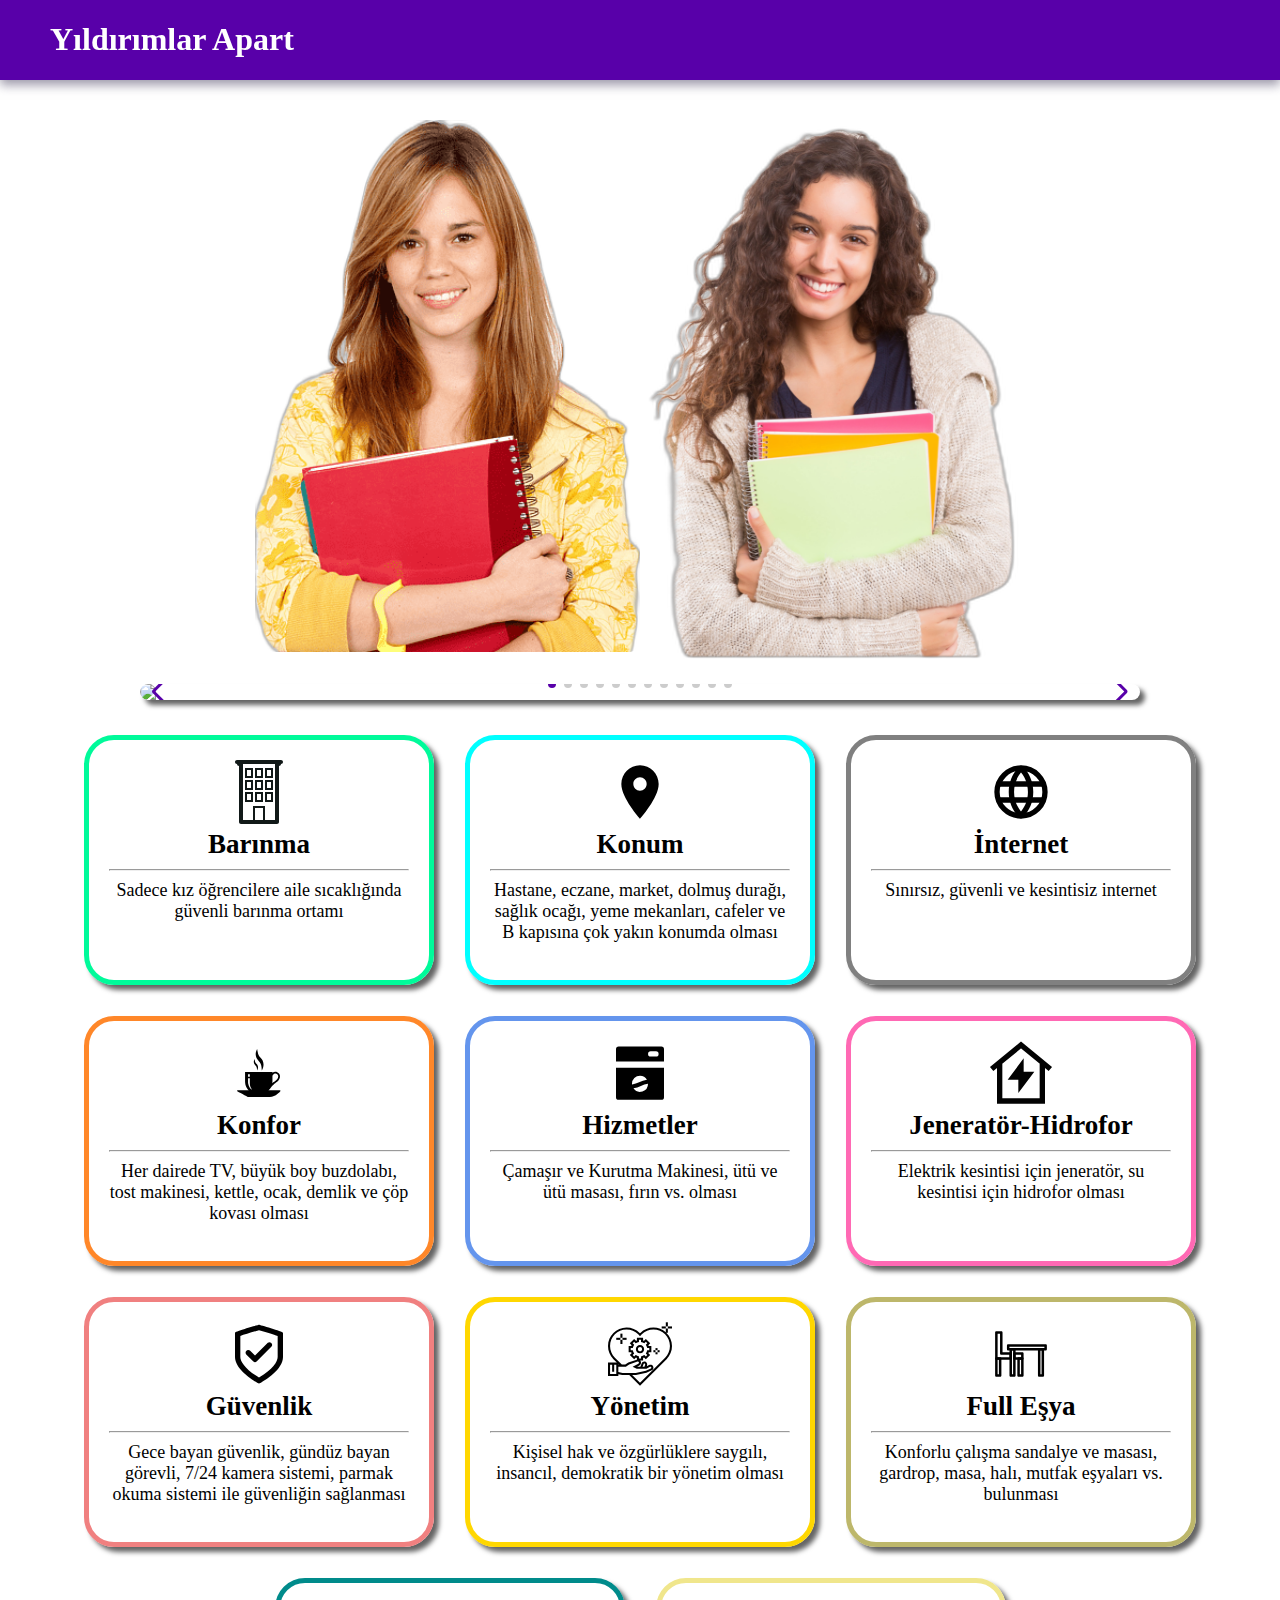
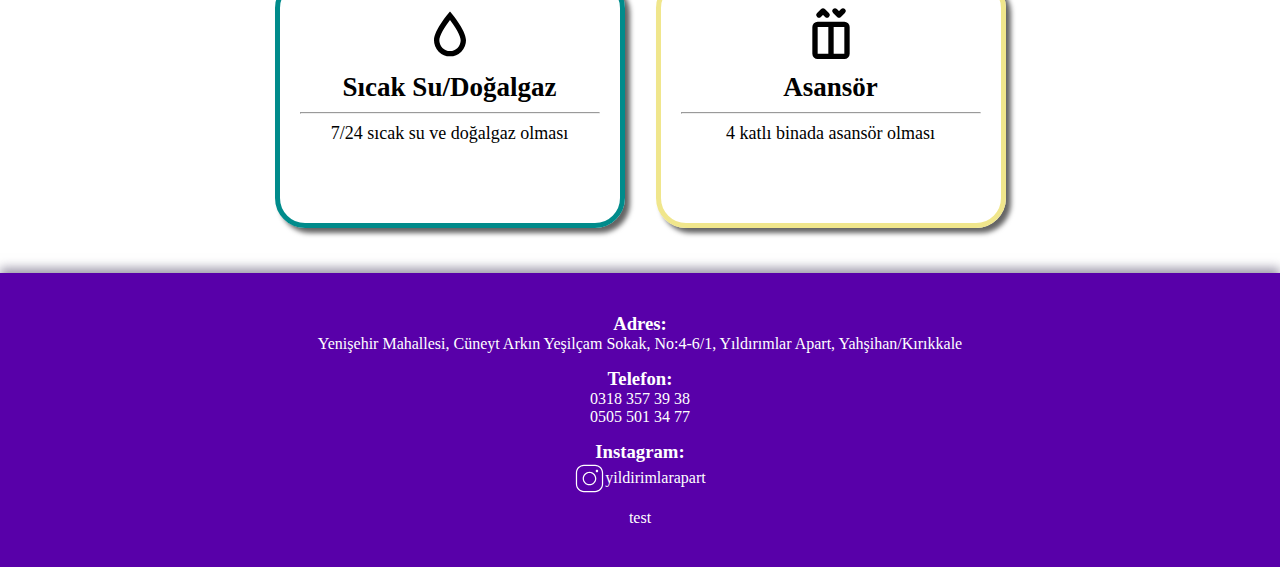
==== commit 76a0011a: "To test deployment update in production add a test message to footer" ====
--- a/index.html
+++ b/index.html
@@ -179,6 +179,7 @@
                 yildirimlarapart
             </a>
         </div>
+        test
     </footer>
 </body>
 </html>--- a/style.css
+++ b/style.css
@@ -95,7 +95,6 @@
     font-size: xx-large;
 }
 
-
 .apart-info {
     width: 90%;
     display: flex;
@@ -126,7 +125,6 @@
     max-width: 49%;
 }
 
-
 footer {
     padding: 40px 0;
     display: flex;
@@ -162,8 +160,6 @@
     justify-content: center;
 }
 
-
-
 @media only screen and (max-width: 820px) {
     .card {
         height: auto;
@@ -185,9 +181,7 @@
     .photos>img {
         max-width: 100%;
     }
-
-}
-
+}
 
 .swiper-wrapper>img {
 }
@@ -233,8 +227,3 @@
         margin: 0px;
     }
 }
-
-@font-face {
-    font-family: Kalam;
-    src: url("./fonts/Kalam/Kalam-Regular.ttf");
-}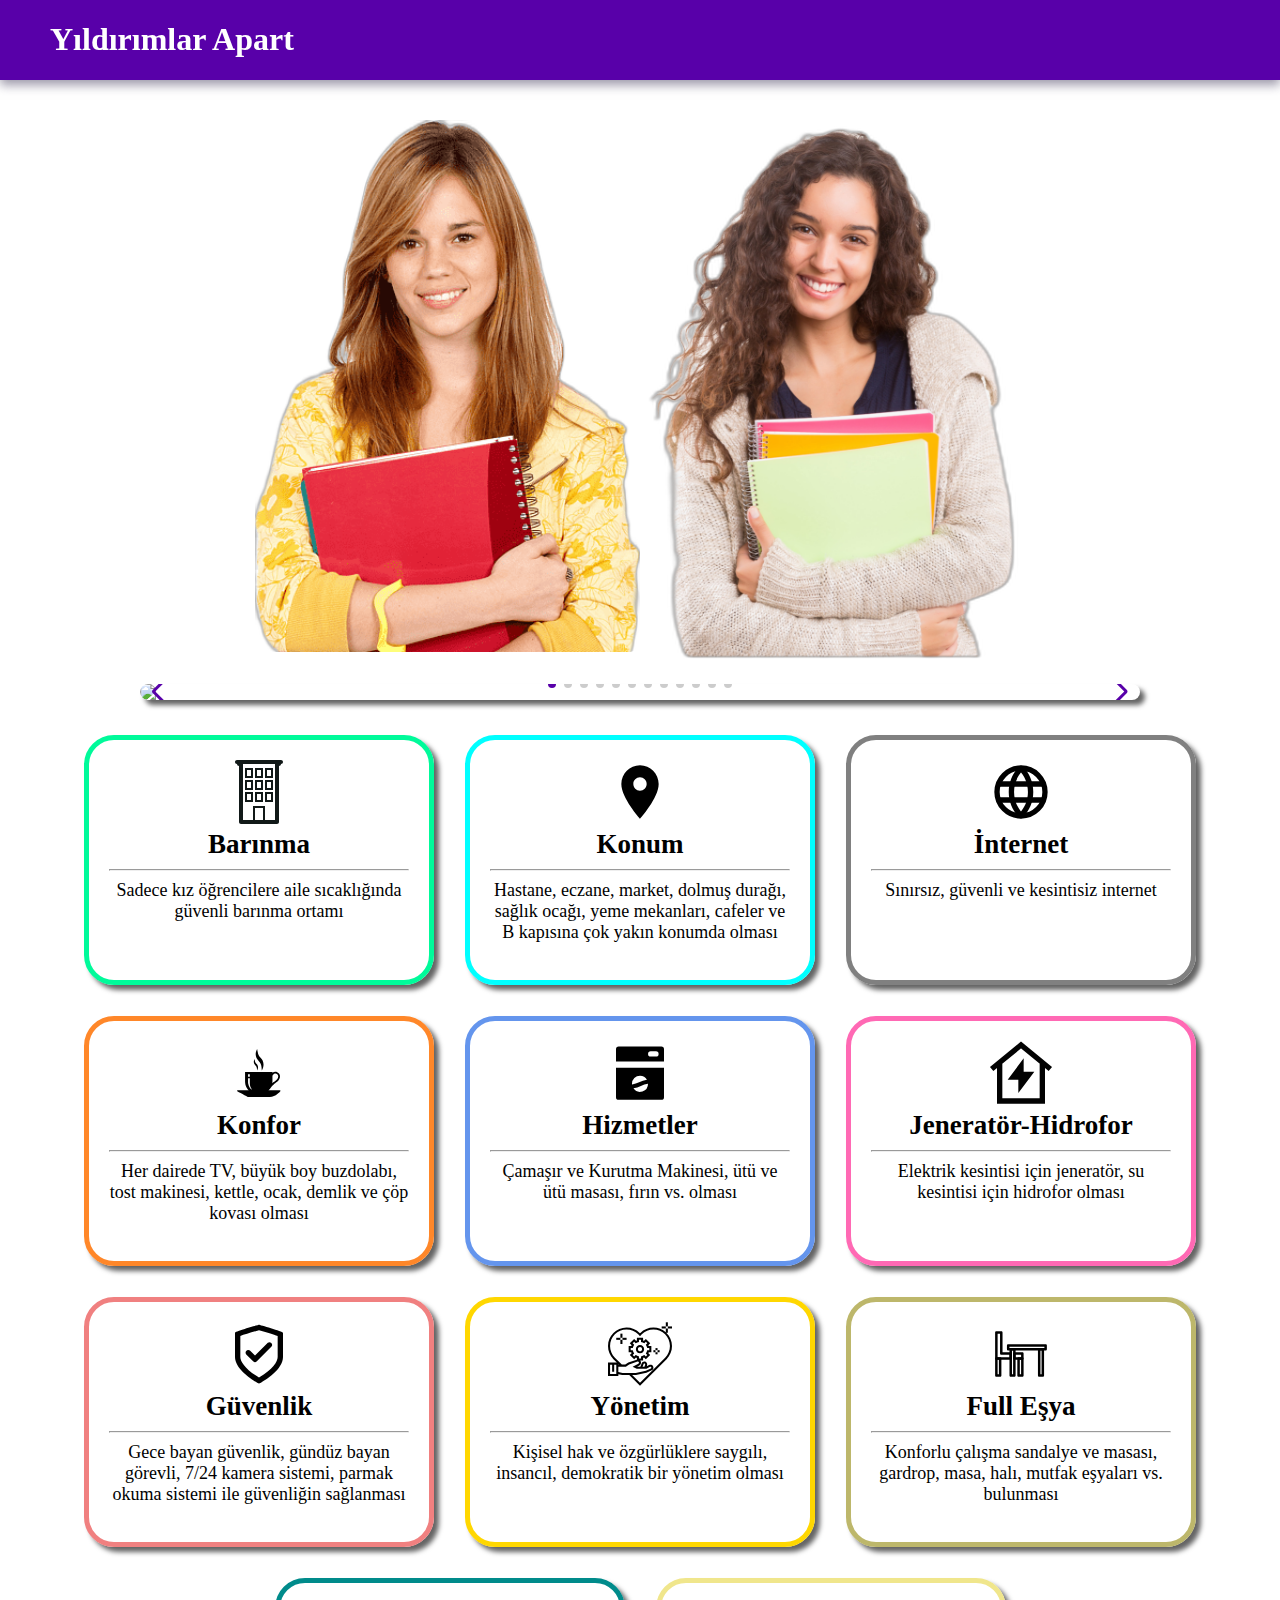
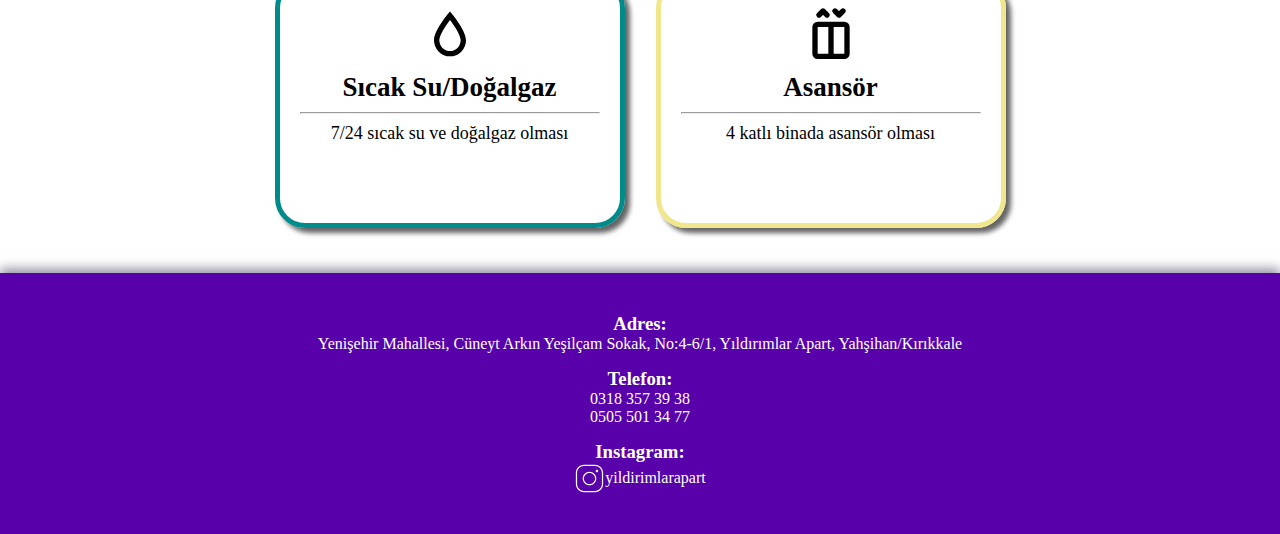
==== commit adc326a2: "Remove test text" ====
--- a/index.html
+++ b/index.html
@@ -179,7 +179,6 @@
                 yildirimlarapart
             </a>
         </div>
-        test
     </footer>
 </body>
 </html>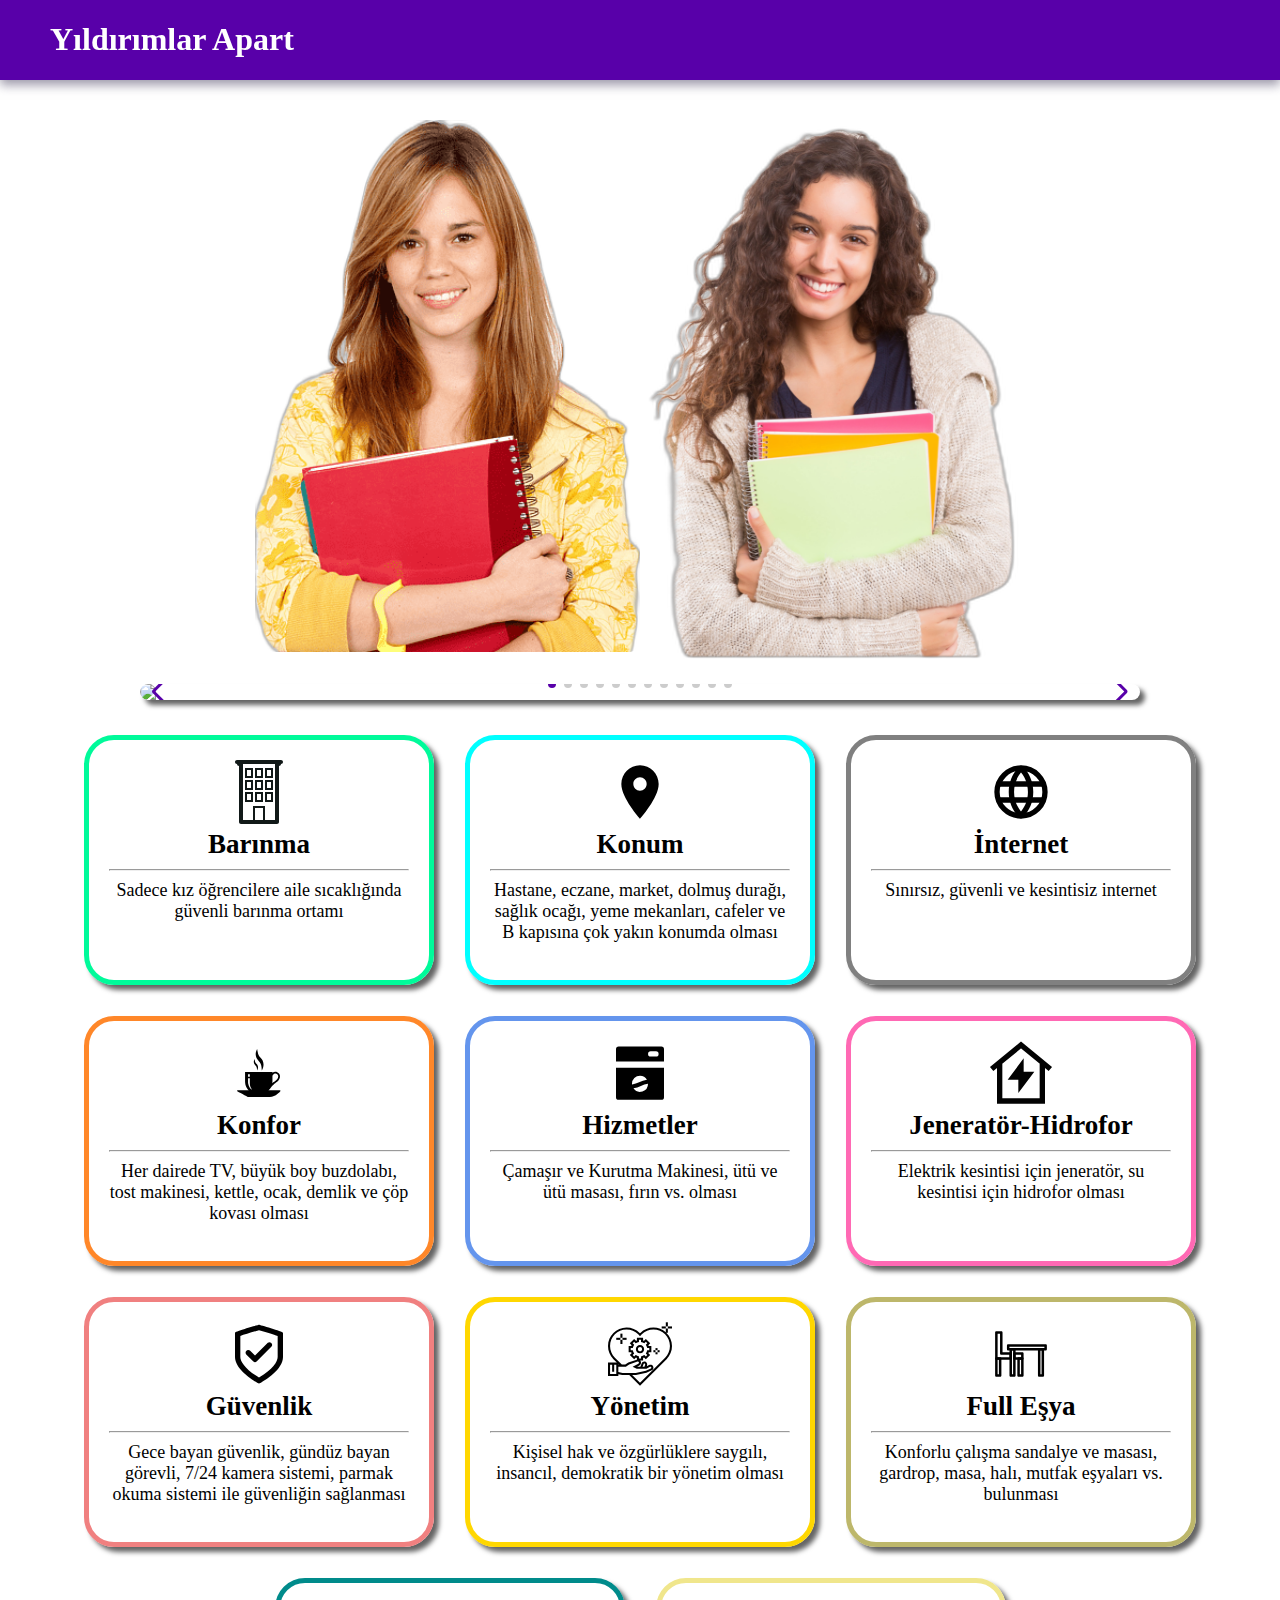
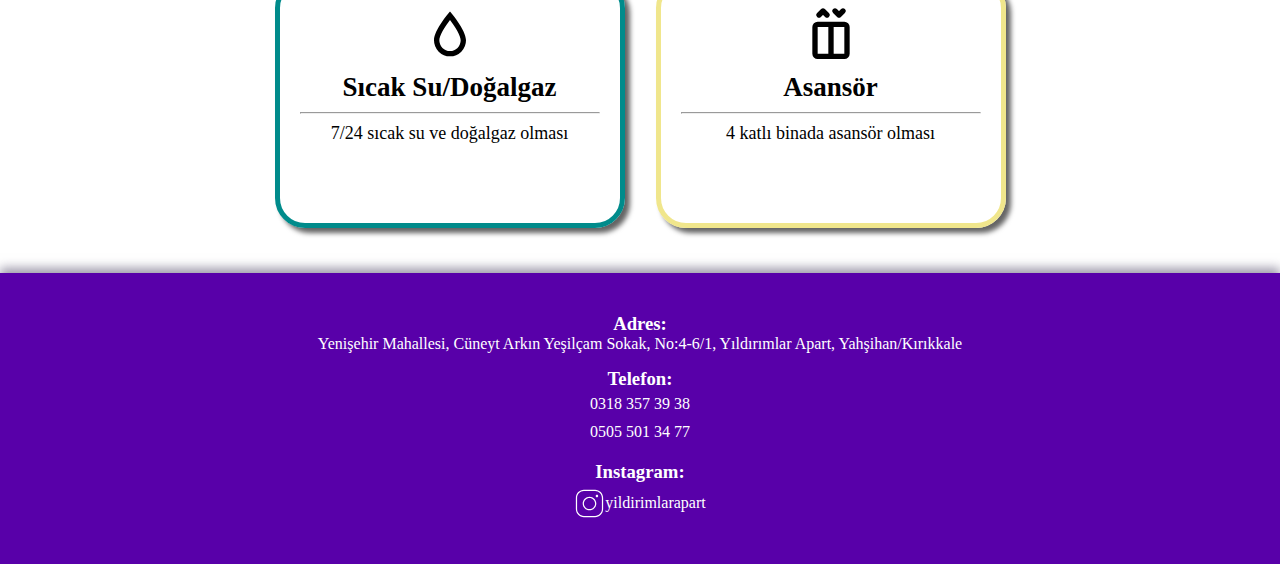
==== commit 5d8860c3: "Add some meta descriptions" ====
--- a/index.html
+++ b/index.html
@@ -1,9 +1,10 @@
 <!DOCTYPE html>
-<html lang="en">
+<html lang="tr">
 <head>
     <link rel="stylesheet" type="text/css" href="style.css">
     <meta charset="UTF-8">
     <meta name="viewport" content="width=device-width, initial-scale=1">
+    <meta name="description" content="kız apartı, Kırıkkale kız apartı, Yıldırımlar Apart, Kırıkkale Yahşihan Apart, kız yurdu, Kırıkkale kız yurdu, Kırıkkale Yıldırımlar Apart">
     <title>Yıldırımlar Apart</title>
     <link
             rel="stylesheet"
@@ -181,4 +182,4 @@
         </div>
     </footer>
 </body>
-</html>+</html>
--- a/style.css
+++ b/style.css
@@ -227,3 +227,7 @@
         margin: 0px;
     }
 }
+
+footer>div>a {
+    margin: 5px;
+}
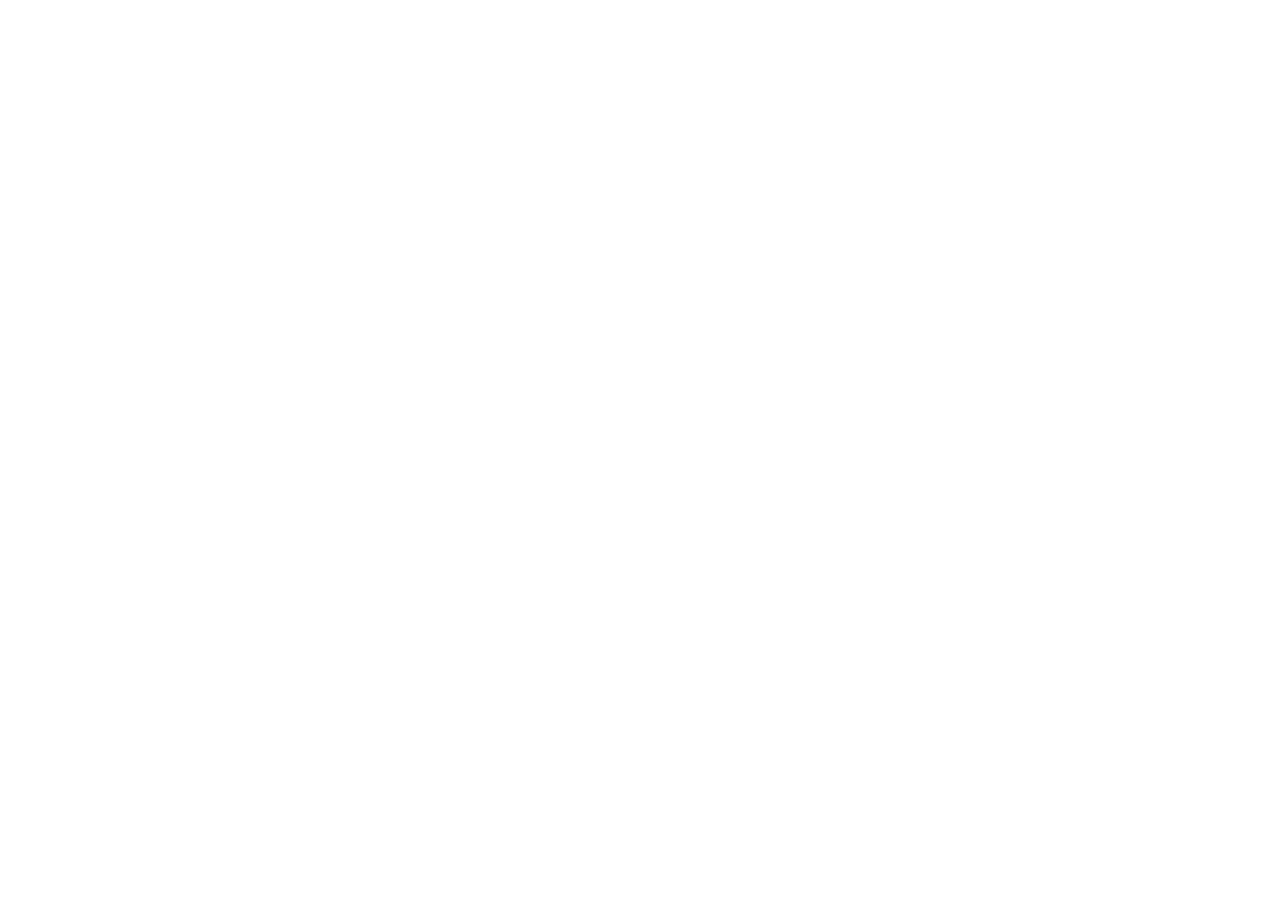
==== commit e07f6ebf: "yeni alan adina yonlendirme" ====
--- a/index.html
+++ b/index.html
@@ -1,185 +1,10 @@
 <!DOCTYPE html>
 <html lang="tr">
 <head>
-    <link rel="stylesheet" type="text/css" href="style.css">
-    <meta charset="UTF-8">
-    <meta name="viewport" content="width=device-width, initial-scale=1">
-    <meta name="description" content="kız apartı, Kırıkkale kız apartı, Yıldırımlar Apart, Kırıkkale Yahşihan Apart, kız yurdu, Kırıkkale kız yurdu, Kırıkkale Yıldırımlar Apart">
+    <meta http-equiv="refresh" content="0; url=https://www.yildirimlarapart.com.tr/" />
     <title>Yıldırımlar Apart</title>
-    <link
-            rel="stylesheet"
-            href="https://cdn.jsdelivr.net/npm/swiper@10/swiper-bundle.min.css"
-    />
-    <script src="https://cdn.jsdelivr.net/npm/swiper@10/swiper-bundle.min.js"></script>
 </head>
 <body>
-    <header>
-        <h1 class="title"><a href="index.html">Yıldırımlar Apart</a></h1>
-    </header>
-    <div class="content">
-        <!-- Slider main container -->
-        <div  class="top-pics">
-            <div class="girl-pics">
-                <figure>
-                    <img width="100%" src="img/book_holding_girl3_x.png" alt="a girl is holding books">
-                </figure>
-                <figure>
-                    <img width="100%" src="img/book_holding_girl4_upscaled_bgrem.png" alt="a girl is holding books">
-                </figure>
-            </div>
-
-            <div class="swiper">
-                <!-- Additional required wrapper -->
-                <div class="swiper-wrapper">
-                    <!-- Slides -->
-                    <img class="swiper-slide" width="100%" src="./img/img_11.png">
-                    <img class="swiper-slide" width="100%" src="./img/img_10.png">
-                    <img class="swiper-slide" width="100%" src="./img/img.png">
-                    <img class="swiper-slide" width="100%" src="./img/img_1.png">
-                    <img class="swiper-slide" width="100%" src="./img/img_2.png">
-                    <img class="swiper-slide" width="100%" src="./img/img_3.png">
-                    <img class="swiper-slide" width="100%" src="./img/img_4.png">
-                    <img class="swiper-slide" width="100%" src="./img/img_7.png">
-                    <img class="swiper-slide" width="100%" src="./img/img_8.png">
-                    <img class="swiper-slide" width="100%" src="./img/img_9.png">
-                    <img class="swiper-slide" width="100%" src="./img/img_5.png">
-                    <img class="swiper-slide" width="100%" src="./img/img_6.png">
-                </div>
-                <!-- If we need pagination -->
-                <div class="swiper-pagination"></div>
-
-                <!-- If we need navigation buttons -->
-                <div class="swiper-button-prev"></div>
-                <div class="swiper-button-next"></div>
-            </div>
-        </div>
-
-
-    <script>
-        const swiper = new Swiper('.swiper', {
-            // Optional parameters
-            loop: true,
-            autoHeight: true,
-            autoplay: {
-                delay: 5000,
-            },
-            centeredSlides: true,
-            speed: 400,
-            slidesPerView: 1,
-
-            // If we need pagination
-            pagination: {
-                el: '.swiper-pagination',
-            },
-
-            // Navigation arrows
-            navigation: {
-                nextEl: '.swiper-button-next',
-                prevEl: '.swiper-button-prev',
-            },
-        });
-
-    </script>
-        <div class="apart-info">
-            <div class="card" style="border-color: mediumspringgreen">
-                <svg version="1.1" id="Uploaded to svgrepo.com" xmlns="http://www.w3.org/2000/svg" xmlns:xlink="http://www.w3.org/1999/xlink" width="64px" height="64px" viewBox="0 0 32 32" xml:space="preserve" fill="#000000"><g id="SVGRepo_bgCarrier" stroke-width="0"></g><g id="SVGRepo_tracerCarrier" stroke-linecap="round" stroke-linejoin="round"></g><g id="SVGRepo_iconCarrier"> <style type="text/css"> .blueprint_een{fill:#111918;} </style> <path class="blueprint_een" d="M27,0H5C4.448,0,4,0.448,4,1v0.02C4,1.561,4.439,2,4.98,2H5c0,0.552,0.448,1,1,1v28 c0,0.552,0.448,1,1,1h18c0.552,0,1-0.448,1-1V3c0.552,0,1-0.448,1-1h0.02C27.561,2,28,1.561,28,1.02V1C28,0.448,27.552,0,27,0z M18,30h-4v-6h4V30z M24,30h-5v-7h-6v7H8V2h16V30z M13,16H9v5h4V16z M12,20h-2v-3h2V20z M18,16h-4v5h4V16z M17,20h-2v-3h2V20z M23,16h-4v5h4V16z M22,20h-2v-3h2V20z M13,10H9v5h4V10z M12,14h-2v-3h2V14z M18,10h-4v5h4V10z M17,14h-2v-3h2V14z M23,10h-4v5h4V10 z M22,14h-2v-3h2V14z M13,4H9v5h4V4z M12,8h-2V5h2V8z M18,4h-4v5h4V4z M17,8h-2V5h2V8z M23,4h-4v5h4V4z M22,8h-2V5h2V8z"></path> </g></svg>
-                <br>
-                <h2>Barınma</h2>
-                <hr>
-                Sadece kız öğrencilere aile sıcaklığında güvenli barınma ortamı
-            </div>
-            <div class="card" style="border-color: aqua">
-                <svg xmlns="http://www.w3.org/2000/svg" fill="#000000" width="64px" height="64px" viewBox="0 0 24 24"><g id="SVGRepo_bgCarrier" stroke-width="0"></g><g id="SVGRepo_tracerCarrier" stroke-linecap="round" stroke-linejoin="round"></g><g id="SVGRepo_iconCarrier"><path d="M12 2C8.13 2 5 5.13 5 9c0 5.25 7 13 7 13s7-7.75 7-13c0-3.87-3.13-7-7-7zm0 9.5c-1.38 0-2.5-1.12-2.5-2.5s1.12-2.5 2.5-2.5 2.5 1.12 2.5 2.5-1.12 2.5-2.5 2.5z"></path></g></svg>
-                <br>
-                <h2>Konum</h2>
-                <hr>
-                Hastane, eczane, market, dolmuş durağı, sağlık ocağı, yeme mekanları, cafeler ve B kapısına çok yakın konumda olması
-            </div>
-            <div class="card" style="border-color: grey">
-                <svg width="64px" height="64px" viewBox="0 0 24 24" fill="none" xmlns="http://www.w3.org/2000/svg"><g id="SVGRepo_bgCarrier" stroke-width="0"></g><g id="SVGRepo_tracerCarrier" stroke-linecap="round" stroke-linejoin="round"></g><g id="SVGRepo_iconCarrier"> <path d="M4 15L20 15" stroke="#000000" stroke-width="2" stroke-linecap="round" stroke-linejoin="round"></path> <path d="M4 9L20 9" stroke="#000000" stroke-width="2" stroke-linecap="round" stroke-linejoin="round"></path> <circle cx="12" cy="12" r="9" stroke="#000000" stroke-width="2" stroke-linecap="round" stroke-linejoin="round"></circle> <path d="M12.0004 20.8182L11.2862 21.5181C11.4742 21.7101 11.7317 21.8182 12.0004 21.8182C12.2691 21.8182 12.5265 21.7101 12.7146 21.5181L12.0004 20.8182ZM12.0004 3.18188L12.7146 2.48198C12.5265 2.29005 12.2691 2.18188 12.0004 2.18188C11.7317 2.18188 11.4742 2.29005 11.2861 2.48198L12.0004 3.18188ZM14.6004 12.0001C14.6004 15.1611 13.3373 18.0251 11.2862 20.1183L12.7146 21.5181C15.1173 19.0662 16.6004 15.7053 16.6004 12.0001H14.6004ZM11.2861 3.88178C13.3373 5.97501 14.6004 8.83903 14.6004 12.0001H16.6004C16.6004 8.29478 15.1173 4.93389 12.7146 2.48198L11.2861 3.88178ZM9.40039 12.0001C9.40039 8.83903 10.6634 5.97501 12.7146 3.88178L11.2861 2.48198C8.88347 4.93389 7.40039 8.29478 7.40039 12.0001H9.40039ZM12.7146 20.1183C10.6634 18.0251 9.40039 15.1611 9.40039 12.0001H7.40039C7.40039 15.7053 8.88348 19.0662 11.2862 21.5181L12.7146 20.1183Z" fill="#000000"></path> </g></svg>
-                <br>
-                <h2>İnternet</h2>
-                <hr>
-                Sınırsız, güvenli ve kesintisiz internet
-            </div>
-            <div class="card" style="border-color: #ff8729">
-                <svg fill="#000000" width="64px" height="64px" viewBox="-5 0 32 32" version="1.1" xmlns="http://www.w3.org/2000/svg"><g id="SVGRepo_bgCarrier" stroke-width="0"></g><g id="SVGRepo_tracerCarrier" stroke-linecap="round" stroke-linejoin="round"></g><g id="SVGRepo_iconCarrier"> <title>coffee</title> <path d="M12.406 14.75c-0.094-2.094-0.219-3.219-1.469-4.594-1.594-1.781-2.188-3.5-0.875-6.156 0.344 1.781 0.469 3.375 1.719 4.344s2.281 3.594 0.625 6.406zM10.063 14.75c-0.063-1.125-0.125-1.688-0.813-2.469-0.844-0.938-1.188-1.844-0.469-3.281 0.188 0.969 0.219 1.813 0.906 2.313s1.281 1.938 0.375 3.438zM15.719 24.625h5.688c0.344 0 0.469 0.25 0.25 0.531 0 0-2.219 2.844-5.281 2.844h-10.969s-5.281-2.844-5.281-2.844c-0.219-0.281-0.125-0.531 0.219-0.531h5.625c-0.781-0.406-1.938-2.188-1.938-4.406v-4.688h13.688v0.375c0.438-0.375 0.969-0.563 1.531-0.563 0.781 0 2.25 0.813 2.25 2.219 0 2.031-1.344 2.781-2.125 3.313 0 0-1.469 1.156-2.5 2.5-0.344 0.594-0.75 1.063-1.156 1.25zM19.25 16.188c-0.5 0-1.125 0.219-1.531 1.219v2.594c0 0.344-0.031 0.75-0.094 1.094 0.688-0.688 1.5-1.156 1.5-1.156 0.5-0.344 1.5-1 1.5-2.281 0.031-0.906-0.813-1.469-1.375-1.469zM6.406 16.563h-0.875v1.281h0.875v-1.281zM6.406 18.594h-0.875v2.094s0.25 2.813 2.031 3.656c-1.094-1.281-1.156-2.75-1.156-3.656v-2.094z"></path> </g></svg>
-                <br>
-                <h2>Konfor</h2>
-                <hr>
-                Her dairede TV, büyük boy buzdolabı, tost makinesi, kettle, ocak, demlik ve çöp kovası olması
-            </div>
-            <div class="card" style="border-color: cornflowerblue">
-                <svg fill="#000000" width="64px" height="64px" viewBox="0 0 24 24" xmlns="http://www.w3.org/2000/svg"><g id="SVGRepo_bgCarrier" stroke-width="0"></g><g id="SVGRepo_tracerCarrier" stroke-linecap="round" stroke-linejoin="round"></g><g id="SVGRepo_iconCarrier"><path d="M3,21.05a1,1,0,0,0,1,1.006H20a1,1,0,0,0,1-1.006V9.989H3Zm12-5.035v.007a2.994,2.994,0,0,1-5.457,1.725,9.561,9.561,0,0,0,2.792-.883,7.632,7.632,0,0,1,2.633-.84C14.979,16.023,14.988,16.016,15,16.015Zm-3-3.01a2.985,2.985,0,0,1,2.607,1.551,9.292,9.292,0,0,0-2.942.959A8.108,8.108,0,0,1,9.09,16.3a.608.608,0,0,0-.06.021,2.861,2.861,0,0,1-.03-.3A3.009,3.009,0,0,1,12,13.005Z"></path><path d="M20,2.056H4a1,1,0,0,0-1,1V7.642H21V3.061A1,1,0,0,0,20,2.056Zm-2,3.8H16a1.006,1.006,0,0,1,0-2.011h2a1.006,1.006,0,0,1,0,2.011Z"></path></g></svg>
-                <br>
-                <h2>Hizmetler</h2>
-                <hr>
-                Çamaşır ve Kurutma Makinesi, ütü ve ütü masası, fırın vs. olması
-            </div>
-            <div class="card" style="border-color: hotpink">
-                <svg width="64px" height="64px" viewBox="0 0 24 24" id="Layer_1" data-name="Layer 1" xmlns="http://www.w3.org/2000/svg" fill="#000000"><g id="SVGRepo_bgCarrier" stroke-width="0"></g><g id="SVGRepo_tracerCarrier" stroke-linecap="round" stroke-linejoin="round"></g><g id="SVGRepo_iconCarrier"><defs><style>.cls-1{fill:none;stroke:#020202;stroke-miterlimit:10;stroke-width:2px;}</style></defs><polyline class="cls-1" points="20 8.5 20 22.5 4 22.5 4 8.5"></polyline><polyline class="cls-1" points="23 10.5 12 1.5 1 10.5"></polyline><polygon class="cls-1" points="15 12.5 12 12.5 12 9.5 9 13.5 12 13.5 12 16.5 15 12.5"></polygon></g></svg>
-                <br>
-                <h2>Jeneratör-Hidrofor</h2>
-                <hr>
-                Elektrik kesintisi için jeneratör, su kesintisi için hidrofor olması
-            </div>
-            <div class="card" style="border-color: lightcoral">
-                <svg width="64px" height="64px" viewBox="0 0 48 48" xmlns="http://www.w3.org/2000/svg" fill="#000000"><g id="SVGRepo_bgCarrier" stroke-width="0"></g><g id="SVGRepo_tracerCarrier" stroke-linecap="round" stroke-linejoin="round"></g><g id="SVGRepo_iconCarrier"> <title>security-verified</title> <g id="Layer_2" data-name="Layer 2"> <g id="invisible_box" data-name="invisible box"> <rect width="48" height="48" fill="none"></rect> </g> <g id="icons_Q2" data-name="icons Q2"> <path d="M24,6.2c5.3,1.5,11.1,3.3,14,4.3V26.2c0,3.4-3.7,9.4-14,15.4-10.3-6.1-14-12-14-15.4V10.5c2.9-1.1,8.7-2.8,14-4.3M24,2S6,7.1,6,8V26.2c0,9.2,13.3,17.3,17,19.5a1.8,1.8,0,0,0,2,0c3.8-2.1,17-10.3,17-19.5V8c0-.9-18-6-18-6Z"></path> <path d="M19.6,29.4l-5-4.9a2.1,2.1,0,0,1-.2-2.7,1.9,1.9,0,0,1,3-.2L21,25.2l9.6-9.6a2,2,0,0,1,2.8,2.8l-11,11A1.9,1.9,0,0,1,19.6,29.4Z"></path> </g> </g> </g></svg>
-                <br>
-                <h2>Güvenlik</h2>
-                <hr>
-                Gece bayan güvenlik, gündüz bayan görevli, 7/24 kamera sistemi, parmak okuma sistemi ile güvenliğin sağlanması
-            </div>
-            <div class="card" style="border-color: gold">
-                <svg fill="#000000" version="1.1" id="Layer_1" xmlns="http://www.w3.org/2000/svg" xmlns:xlink="http://www.w3.org/1999/xlink" viewBox="0 0 496 496" xml:space="preserve" width="64px" height="64px"><g id="SVGRepo_bgCarrier" stroke-width="0"></g><g id="SVGRepo_tracerCarrier" stroke-linecap="round" stroke-linejoin="round"></g><g id="SVGRepo_iconCarrier"> <g> <g> <g> <path d="M248,242.344c17.648,0,32-14.352,32-32s-14.352-32-32-32s-32,14.352-32,32S230.352,242.344,248,242.344z M248,194.344 c8.824,0,16,7.176,16,16c0,8.824-7.176,16-16,16c-8.824,0-16-7.176-16-16C232,201.52,239.176,194.344,248,194.344z"></path> <rect x="448" y="2.344" width="16" height="32"></rect> <rect x="464" y="34.344" width="32" height="16"></rect> <path d="M464,50.344h-16v28.84c-25.456-22.824-58.96-36.84-95.768-36.84c-38.4,0-74.504,14.952-101.656,42.112L248,87.032 l-2.576-2.576c-27.16-27.16-63.256-42.112-101.656-42.112C64.496,42.344,0,106.84,0,186.112c0,38.4,14.952,74.504,42.112,101.656 l26.576,26.576H0v104h80.168v-14.272l30.432,6.088l53.976,0.08L248,493.656l205.888-205.888 C481.048,260.608,496,224.512,496,186.112c0-40.784-17.152-77.576-44.528-103.768H464V50.344z M64.168,402.344H16v-72h16v56h16 v-56h16.168V402.344z M112.96,394.312l-32.792-6.56v-41.44h58.424l25.176-16.784l64.68-22.696 c2.264-0.784,4.696-0.632,6.832,0.456c2.144,1.088,3.704,2.952,4.4,5.248c1.208,3.976-0.576,8.272-4.256,10.224l-44.704,23.768 l31.56,15.784h75.936l27.48-15.016c1.712-0.936,3.688-1.144,5.536-0.496c1.856,0.616,3.336,1.944,4.144,3.728 c1.56,3.448,0.128,7.456-3.256,9.128l-38.544,19.016l-78.184,15.64H112.96z M80.168,330.312v-4.488l4.488,4.488H80.168z M199.808,238.736c-2.648-4.48-4.656-9.32-5.968-14.392l-1.552-6H176v-16h16.288l1.544-6c1.312-5.072,3.32-9.912,5.968-14.392 l3.152-5.344l-11.52-11.52l11.312-11.312l11.52,11.52l5.344-3.152c4.48-2.648,9.32-4.656,14.392-5.968l6-1.544v-16.288h16v16.288 l6,1.544c5.072,1.312,9.912,3.32,14.392,5.968l5.344,3.152l11.52-11.52l11.312,11.312l-11.52,11.52l3.152,5.344 c2.648,4.48,4.656,9.32,5.968,14.392l1.544,6H320v16h-16.288l-1.544,6c-1.312,5.072-3.32,9.912-5.968,14.392l-3.152,5.344 l11.52,11.52l-11.312,11.312l-11.52-11.52l-5.344,3.152c-4.48,2.648-9.32,4.656-14.392,5.968l-6,1.544v16.288h-16v-16.288 l-6-1.544c-5.072-1.312-9.912-3.32-14.392-5.968l-5.344-3.152l-11.52,11.52L191.432,255.6l11.52-11.52L199.808,238.736z M267.992,346.312l8.024-20.072c1.712-4.28,8.168-5.08,10.864-1.328c1.192,1.656,1.504,3.712,0.856,5.64l-5.304,15.76H267.992z M480,186.112c0,34.128-13.288,66.208-37.424,90.344L248,471.032l-60.76-60.76l29.72,0.04l80.784-16.16l41.456-20.16 c11.168-5.504,15.888-18.72,10.76-30.072c-2.632-5.8-7.6-10.28-13.648-12.304c-6.024-2.016-12.704-1.424-18.28,1.624 l-17.552,9.592l2.416-7.176c2.28-6.776,1.16-14.28-3.016-20.088c-4.168-5.808-10.92-9.264-18.064-9.264 c-9.152,0-17.256,5.488-20.656,13.984l-10.4,26.016h-24.688l-0.44-0.216l17.296-9.192c10.424-5.52,15.496-17.72,12.072-29 c-1.104-3.648-3.048-6.848-5.552-9.552H272v-20.176c2.384-0.84,4.712-1.808,6.984-2.888l14.272,14.264l33.936-33.936 l-14.264-14.272c1.088-2.272,2.048-4.6,2.888-6.984H336v-48h-20.176c-0.84-2.384-1.808-4.712-2.888-6.984l14.264-14.272 l-33.936-33.936l-14.272,14.264c-2.272-1.088-4.6-2.048-6.984-2.888v-20.192h-48v20.176c-2.384,0.84-4.712,1.808-6.984,2.888 l-14.272-14.264l-33.936,33.936l14.264,14.272c-1.088,2.272-2.048,4.6-2.888,6.984H160v48h20.176 c0.84,2.384,1.808,4.712,2.888,6.984L168.8,255.592l33.936,33.936l14.272-14.264c2.272,1.088,4.6,2.048,6.984,2.888v13.376 c-0.28,0.088-0.568,0.104-0.84,0.208L157.52,314.76l-23.776,15.544H107.28l-53.856-53.856C29.288,252.32,16,220.232,16,186.112 c0-70.456,57.312-127.768,127.768-127.768c34.128,0,66.208,13.288,90.344,37.424L248,109.656l13.888-13.888 c24.136-24.136,56.224-37.424,90.344-37.424C422.688,58.344,480,115.656,480,186.112z"></path> <rect x="416" y="34.344" width="32" height="16"></rect> <rect x="96" y="90.344" width="16" height="32"></rect> <rect x="112" y="122.344" width="32" height="16"></rect> <rect x="96" y="138.344" width="16" height="32"></rect> <rect x="64" y="122.344" width="32" height="16"></rect> <rect x="368" y="202.344" width="16" height="16"></rect> <rect x="384" y="218.344" width="16" height="16"></rect> <rect x="368" y="234.344" width="16" height="16"></rect> <rect x="352" y="218.344" width="16" height="16"></rect> </g> </g> </g> </g></svg>
-                <br>
-                <h2>Yönetim</h2>
-                <hr>
-                Kişisel hak ve özgürlüklere saygılı, insancıl, demokratik bir yönetim olması
-            </div>
-            <div class="card" style="border-color: darkkhaki">
-                <svg fill="#000000" width="64px" height="64px" viewBox="0 0 512 512" enable-background="new 0 0 512 512" id="Layer_1" version="1.1" xml:space="preserve" xmlns="http://www.w3.org/2000/svg" xmlns:xlink="http://www.w3.org/1999/xlink"><g id="SVGRepo_bgCarrier" stroke-width="0"></g><g id="SVGRepo_tracerCarrier" stroke-linecap="round" stroke-linejoin="round"></g><g id="SVGRepo_iconCarrier"> <g> <g> <path d="M202.844,437.998h-28.98c-5.522,0-10-4.478-10-10v-210.16c0-5.522,4.478-10,10-10h28.98c5.522,0,10,4.478,10,10v210.16 C212.844,433.521,208.366,437.998,202.844,437.998z M183.863,417.998h8.98v-190.16h-8.98V417.998z"></path> </g> <g> <path d="M430.582,437.998h-29.037c-5.522,0-10-4.478-10-10v-210.16c0-5.522,4.478-10,10-10h29.037c5.522,0,10,4.478,10,10v210.16 C440.582,433.521,436.104,437.998,430.582,437.998z M411.545,417.998h9.037v-190.16h-9.037V417.998z"></path> </g> <g> <path d="M453.045,227.838H153.477c-5.522,0-10-4.478-10-10v-29.935c0-5.522,4.478-10,10-10h299.568c5.522,0,10,4.478,10,10v29.935 C463.045,223.36,458.567,227.838,453.045,227.838z M163.477,207.838h279.568v-9.935H163.477V207.838z"></path> </g> <g> <path d="M266.756,437.998h-30.188c-5.522,0-10-4.478-10-10V291.803c0-5.522,4.478-10,10-10h30.188c5.522,0,10,4.478,10,10v136.195 C276.756,433.521,272.278,437.998,266.756,437.998z M246.568,417.998h10.188V301.803h-10.188V417.998z"></path> </g> <g> <path d="M89.143,437.998H58.955c-5.522,0-10-4.478-10-10V291.803c0-5.522,4.478-10,10-10h30.188c5.522,0,10,4.478,10,10v136.195 C99.143,433.521,94.665,437.998,89.143,437.998z M68.955,417.998h10.188V301.803H68.955V417.998z"></path> </g> <g> <path d="M173.863,301.803H58.955c-5.522,0-10-4.478-10-10V84.002c0-5.522,4.478-10,10-10h39.313c5.522,0,10,4.478,10,10V242.49 h65.596c5.522,0,10,4.478,10,10v39.313C183.863,297.325,179.386,301.803,173.863,301.803z M68.955,281.803h94.908V262.49H98.268 c-5.522,0-10-4.478-10-10V94.002H68.955V281.803z"></path> </g> <g> <path d="M266.756,301.803h-63.912c-5.522,0-10-4.478-10-10V252.49c0-5.522,4.478-10,10-10h63.912c5.522,0,10,4.478,10,10v39.313 C276.756,297.325,272.278,301.803,266.756,301.803z M212.844,281.803h43.912V262.49h-43.912V281.803z"></path> </g> </g> </g></svg>
-                <br>
-                <h2>Full Eşya</h2>
-                <hr>
-                Konforlu çalışma sandalye ve masası, gardrop, masa, halı, mutfak eşyaları vs. bulunması
-            </div>
-            <div class="card" style="border-color: darkcyan">
-                <svg width="64px" height="64px" viewBox="0 0 24 24" xmlns="http://www.w3.org/2000/svg" fill="#000000"><g id="SVGRepo_bgCarrier" stroke-width="0"></g><g id="SVGRepo_tracerCarrier" stroke-linecap="round" stroke-linejoin="round"></g><g id="SVGRepo_iconCarrier"> <path d="M12,6.36c2,2.58,4,5.87,4,7.64a4,4,0,0,1-8,0c0-1.77,2-5.06,4-7.64M12,3.2S6,10,6,14a6,6,0,0,0,12,0c0-4-6-10.8-6-10.8Z"></path> <rect width="24" height="24" fill="none"></rect> </g></svg>
-                <br>
-                <h2>Sıcak Su/Doğalgaz</h2>
-                <hr>
-                7/24 sıcak su ve doğalgaz olması
-            </div>
-            <div class="card" style="border-color: khaki">
-                <svg width="64px" height="64px" viewBox="0 0 24 24" fill="none" xmlns="http://www.w3.org/2000/svg"><g id="SVGRepo_bgCarrier" stroke-width="0"></g><g id="SVGRepo_tracerCarrier" stroke-linecap="round" stroke-linejoin="round"></g><g id="SVGRepo_iconCarrier"> <path d="M12 8H17C17.5523 8 18 8.44772 18 9V19C18 19.5523 17.5523 20 17 20H12M12 8H7C6.44772 8 6 8.44772 6 9V19C6 19.5523 6.44772 20 7 20H12M12 8V20M7.5 4.5L9 3L10.5 4.5M13.5 3L15 4.5L16.5 3" stroke="#000000" stroke-width="2" stroke-linecap="round" stroke-linejoin="round"></path> </g></svg>
-                <br>
-                <h2>Asansör</h2>
-                <hr>
-                4 katlı binada asansör olması
-            </div>
-        </div>
-    </div>
-    <footer>
-        <div>
-            <h3>Adres:</h3>
-            <p>Yenişehir Mahallesi, Cüneyt Arkın Yeşilçam Sokak, No:4-6/1, Yıldırımlar Apart, Yahşihan/Kırıkkale</p>
-        </div>
-        <div>
-            <h3>Telefon:</h3>
-            <a href="tel:03183573938">0318 357 39 38</a>
-            <a href="tel:05055013477">0505 501 34 77</a>
-        </div>
-        <div>
-            <h3>Instagram:</h3>
-            <a href="https://www.instagram.com/yildirimlarapart/" target="_blank" rel="noopener noreferrer">
-
-                <svg xmlns="http://www.w3.org/2000/svg" x="0px" y="0px" width="31" height="31" viewBox="0,0,256,256">
-                    <g fill="#ffffff" fill-rule="nonzero" stroke="none" stroke-width="1" stroke-linecap="butt" stroke-linejoin="miter" stroke-miterlimit="10" stroke-dasharray="" stroke-dashoffset="0" font-family="none" font-weight="none" font-size="none" text-anchor="none" style="mix-blend-mode: normal"><g transform="scale(5.12,5.12)"><path d="M16,3c-7.16752,0 -13,5.83248 -13,13v18c0,7.16752 5.83248,13 13,13h18c7.16752,0 13,-5.83248 13,-13v-18c0,-7.16752 -5.83248,-13 -13,-13zM16,5h18c6.08648,0 11,4.91352 11,11v18c0,6.08648 -4.91352,11 -11,11h-18c-6.08648,0 -11,-4.91352 -11,-11v-18c0,-6.08648 4.91352,-11 11,-11zM37,11c-1.10457,0 -2,0.89543 -2,2c0,1.10457 0.89543,2 2,2c1.10457,0 2,-0.89543 2,-2c0,-1.10457 -0.89543,-2 -2,-2zM25,14c-6.06329,0 -11,4.93671 -11,11c0,6.06329 4.93671,11 11,11c6.06329,0 11,-4.93671 11,-11c0,-6.06329 -4.93671,-11 -11,-11zM25,16c4.98241,0 9,4.01759 9,9c0,4.98241 -4.01759,9 -9,9c-4.98241,0 -9,-4.01759 -9,-9c0,-4.98241 4.01759,-9 9,-9z"></path></g></g>
-                </svg>
-                yildirimlarapart
-            </a>
-        </div>
-    </footer>
+    <p>Sayfaya Yonlendiriliyorsunuz...</p>
 </body>
 </html>
